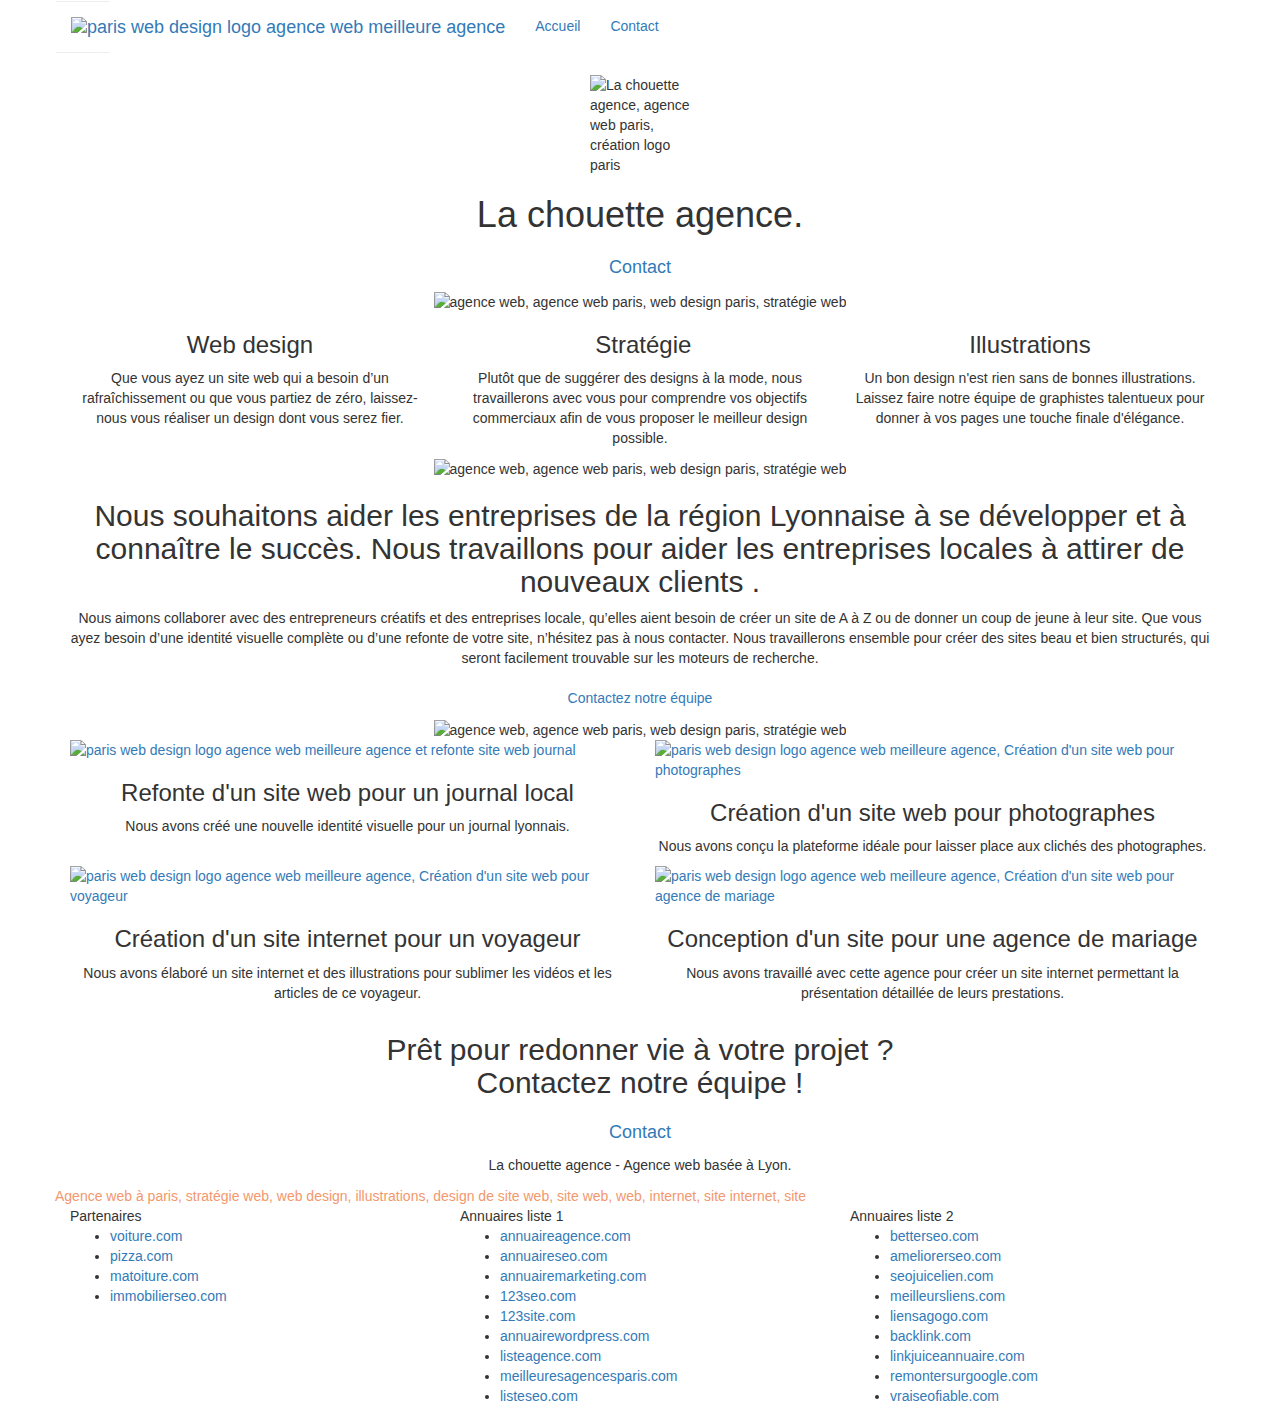
==== index.html @ 3e663c39 "correction de la nomination et de l'arborescence sitemap du site" ====
<!doctype html>
<html lang="Default">
<head>
    <meta charset="utf-8">
    <meta name="keywords" content="seo, google, site web, site internet, agence design paris, agence design, agence design,agence design,agence design,agence design,agence design,agence design,agence design,agence design">
    <meta name="description" content="">
    <meta name="viewport" content="width=device-width, initial-scale=1.0, viewport-fit=cover">
    <link rel="shortcut icon" type="image/png" href="favicon.jpg">
    
	<link rel="stylesheet" type="text/css" href="./css/bootstrap.css">
	<link rel="stylesheet" type="text/css" href="style.css">
	<link rel="stylesheet" type="text/css" href="./css/font-awesome.css">
	<link rel="stylesheet" type="text/css" href="./css/et-line.css">
	
    
	<script src="./js/jquery-2.1.0.js"></script>
	<script src="./js/bootstrap.js"></script>
	<script src="./js/blocs.js"></script>
	<script src="./js/jquery.touchSwipe.js" defer></script>
	<script src="./js/gmaps.js"></script>

    <title>.</title>

    
<!-- Analytics -->
 
<!-- Analytics END -->
    
</head>
<body>
<!-- Principal conteneur -->
<div class="page-container">
    
<!-- bloc-0 -->
<div class="bloc bgc-white l-bloc " id="bloc-0">
	<div class="container bloc-sm">

		<nav class="navbar row">
			<div class="navbar-header">
				<div class="keywords" style="color:#cccccc;font-size:1px;">Agence web à paris, stratégie web, web design, illustrations, design de site web, site web, web, internet, site internet, site</div>
				<a class="navbar-brand" href="index.html"><img src="img/la-chouette-agence.png" alt="paris web design logo agence web meilleure agence" height="40" /></a>
				<div class="keywords" style="color:#cccccc;font-size:1px;">Agence web à paris, stratégie web, web design, illustrations, design de site web, site web, web, internet, site internet, site</div>
				<button id="nav-toggle" type="button" class="ui-navbar-toggle navbar-toggle" data-toggle="collapse" data-target=".navbar-1">
					<span class="sr-only">Toggle navigation</span><span class="icon-bar"></span><span class="icon-bar"></span><span class="icon-bar"></span>
				</button>
			</div>
			<div class="collapse navbar-collapse navbar-1 special-dropdown-nav">
				<ul class="site-navigation nav navbar-nav">
					<li>
						<a href="index.html">Accueil</a>
					</li>
					<li>
					</li>
					<li>
						<a href="Contact.html">Contact</a>
					</li>
				</ul>
			</div>
		</nav>
	</div>
</div>
<!-- bloc-0 END -->

<!-- bloc-1-presentation -->
<div class="bloc bgc-dark-slate-blue bg-banniere d-bloc bg-t-edge bloc-bg-texture texture-paper b-parallax" id="bloc-1-hero">
	<div class="container bloc-lg">
		<div class="row tight-width-whitespace">
			<div class="col-sm-12">
				<img src="img/logo.png" class="center-block image-resize-mode" width="100" alt="La chouette agence, agence web paris, création logo paris" />
				<h1 class="text-center hero-bloc-text tc-white ">
					La chouette agence.
				</h1>
				<div class="text-center">
					<a href="Contact.html" class="btn btn-lg btn-clean btn-rd cta-hero btn-atomic-tangerine" id="cta-hero">Contact</a>
				</div>
			</div>
		</div>
	</div>
</div>
<!-- bloc-1-presentation END -->

<!-- bloc-2-services -->
<div class="bloc bgc-white l-bloc" id="bloc-2-services">
	<div class="container bloc-md">
		<div class="row">
			<div class="col-sm-12 text-center">
				<img alt="agence web, agence web paris, web design paris, stratégie web" src="img/title.png" />
			</div>
		</div>
		<div class="row voffset-lg med-width-whitespace">
			<div class="col-sm-4">
				<div class="text-center">
					<span class="et-icon-browser sm-shadow icon-dark-slate-blue icons icon-lg"></span>
				</div>
				<h3 class="mg-md text-center">
					Web design
				</h3>
				<p class="text-center ">
					Que vous ayez un site web qui a besoin d&rsquo;un rafraîchissement ou que vous partiez de zéro, laissez-nous vous réaliser un design dont vous serez fier.
				</p>
			</div>
			<div class="col-sm-4">
				<div class="text-center">
					<span class="et-icon-presentation sm-shadow icon-dark-slate-blue icons icon-lg"></span>
				</div>
				<h3 class="mg-md text-center">
					&nbsp;Stratégie
				</h3>
				<p class="text-center ">
					Plutôt que de suggérer des designs à la mode, nous travaillerons avec vous pour comprendre vos objectifs commerciaux afin de vous proposer le meilleur design possible.<br>
				</p>
			</div>
			<div class="col-sm-4">
				<div class="text-center">
					<span class="et-icon-edit sm-shadow icon-dark-slate-blue icons icon-lg"></span>
				</div>
				<h3 class="mg-md text-center">
					Illustrations
				</h3>
				<p class="text-center ">
					Un bon design n'est rien sans de bonnes illustrations. Laissez faire notre équipe de graphistes talentueux pour donner à vos pages une touche finale d'élégance.
				</p>
			</div>
		</div>
		<div class="row voffset-lg voffset">
			<div class="col-xs-12 col-md-8 col-md-offset-2 text-center">
				<img alt="agence web, agence web paris, web design paris, stratégie web" src="img/citation.png" />

			</div>
		</div>
	</div>
</div>
<!-- bloc-2-services END -->

<!-- bloc-3-what-i-do -->
<div class="bloc tc-white bgc-atomic-tangerine bg-presentation d-bloc bloc-bg-texture texture-paper b-parallax" id="bloc-3-what-i-do">
	<div class="container bloc-lg">
		<div class="row tight-width-whitespace black-background">
			<div class="col-sm-12">
				<h2 class="mg-md text-center tc-white">
					Nous souhaitons aider les entreprises de la région Lyonnaise à se développer et à connaître le succès. Nous travaillons pour aider les entreprises locales à attirer de nouveaux clients .<br>
				</h2>
				<p class="text-center white">
					Nous aimons collaborer avec des entrepreneurs créatifs et des entreprises locale, qu’elles aient besoin de créer un site de A à Z ou de donner un coup de jeune à leur site. Que vous ayez besoin d’une identité visuelle complète ou d’une refonte de votre site, n’hésitez pas à nous contacter. Nous travaillerons ensemble pour créer des sites beau et bien structurés, qui seront facilement trouvable sur les moteurs de recherche. <br><br><a class="ltc-white bold-link" href="Contact.html">Contactez notre équipe</a><br>
				</p>
			</div>
		</div>
	</div>
</div>
<!-- bloc-3-what-i-do END -->

<!-- bloc-4-portfolio -->
<div class="bloc bgc-white bg-lines-h2-bg bg-repeat l-bloc" id="bloc-4-portfolio">
	<div class="container bloc-lg">
		<div class="row">
			<div class="col-sm-12 text-center">
				<img alt="agence web, agence web paris, web design paris, stratégie web" src="img/title2.png" />
			</div>
		</div>
		<div class="row tight-width-whitespace portfolio-row">
			<div class="col-sm-6">
				<a href="#" data-lightbox="img/1.jpg" data-gallery-id="gallery-1" data-caption="Refonte d'un site web pour un journal local" data-frame="snapshot-lb"><img src="img/1.jpg" alt="paris web design logo agence web meilleure agence et refonte site web journal" class="img-responsive portfolio-thumb" /></a>
				<h3 class="mg-md text-center">
					Refonte d'un site web pour un journal local
				</h3>
				<p class="text-center">
					Nous avons créé une nouvelle identité visuelle pour un journal lyonnais.
				</p>
			</div>
			<div class="col-sm-6">
				<a href="#" data-lightbox="img/2.jpg" data-gallery-id="gallery-1" data-caption="Création d'un site web pour photographes" data-frame="snapshot-lb"><img src="img/2.jpg" class="img-responsive portfolio-thumb" alt="paris web design logo agence web meilleure agence, Création d'un site web pour photographes" /></a>
				<h3 class="mg-md text-center">
					Création d'un site web pour photographes
				</h3>
				<p class="text-center">
					Nous avons conçu la plateforme idéale pour laisser place aux clichés des photographes.
				</p>
			</div>
		</div>
		<div class="row tight-width-whitespace portfolio-row">
			<div class="col-sm-6">
				<a href="#" data-lightbox="img/3.bmp" data-gallery-id="gallery-1" data-caption="Création d'un site internet pour un voyageur" data-frame="snapshot-lb"><img src="img/3.bmp" class="img-responsive portfolio-thumb" alt="paris web design logo agence web meilleure agence, Création d'un site web pour voyageur"/></a>
				<h3 class="mg-md text-center">
					Création d'un site internet pour un voyageur
				</h3>
				<p class="text-center">
					Nous avons élaboré un site internet et des illustrations pour sublimer les vidéos et les articles de ce voyageur.
				</p>
			</div>
			<div class="col-sm-6">
				<a href="#" data-lightbox="img/4.bmp" data-gallery-id="gallery-1" data-caption="Conception d'un site pour une agence de mariage" data-frame="snapshot-lb"><img src="img/4.bmp" class="img-responsive portfolio-thumb" alt="paris web design logo agence web meilleure agence, Création d'un site web pour agence de mariage" /></a>
				<h3 class="mg-md text-center">
					Conception d'un site pour une agence de mariage
				</h3>
				<p class="text-center">
					Nous avons travaillé avec cette agence pour créer un site internet permettant la présentation détaillée de leurs prestations.
				</p>
			</div>
		</div>
	</div>
</div>
<!-- bloc-4-portfolio END -->

<!-- bloc-5-cta -->
<div class="bloc bgc-dark-slate-blue bg-banniere d-bloc bloc-bg-texture texture-paper" id="bloc-5-cta">
	<div class="container bloc-lg">
		<div class="row">
			<h2 class="mg-md text-center tc-white">
				Prêt pour redonner vie à votre projet ?<br>Contactez notre équipe !
			</h2>
			<div class="col-sm-12 text-center">
				<a href="Contact.html" class="btn btn-atomic-tangerine btn-clean btn-rd btn-lg cta-hero">Contact</a>
			</div>
		</div>
	</div>
</div>
<!-- bloc-5-cta END -->

<!-- Footer - bloc-8 -->
<div class="bloc bgc-atomic-tangerine d-bloc" id="bloc-8">
	<div class="container bloc-sm">
		<div class="row">
			<div class="col-sm-12">
				<p class="text-center white">
					La chouette agence - Agence web basée à Lyon.<br>
				</p>
				<div class="row row-no-gutters social">
					<div class="col-sm-3">
						<div class="text-center">
							<a class="social" href="index.html"><span class="fa fa-twitter icon-md"></span></a>
						</div>
					</div>
					<div class="col-sm-3">
						<div class="text-center">
							<a class="social" href="index.html"><span class="fa fa-facebook icon-md"></span></a>
						</div>
					</div>
					<div class="col-sm-3">
						<div class="text-center">
							<a class="social" href="index.html"><span class="fa fa-dribbble icon-md"></span></a>
						</div>
					</div>
					<div class="col-sm-3">
						<div class="text-center">
							<a class="social" href="index.html"><span class="fa fa-instagram icon-md"></span></a>
						</div>
					</div>
					<div class="keywords" style="color:#F3976C;">Agence web à paris, stratégie web, web design, illustrations, design de site web, site web, web, internet, site internet, site</div>
				</div>
				<div class="row">
					<div class="col-sm-4">
						Partenaires
							<ul>
								<li><a href="voiture.com">voiture.com</a></li>
								<li><a href="pizza.com">pizza.com</a></li>
								<li><a href="matoiture.com">matoiture.com</a></li>
								<li><a href="immobilierseo.com">immobilierseo.com</a></li>
							</ul>		
					</div>
					<div class="col-sm-4">
						Annuaires liste 1
						<ul>
							<li><a href="annuaireagence.com">annuaireagence.com</a></li>
							<li><a href="annuaireseo.com">annuaireseo.com</a></li>
							<li><a href="annuairemarketing.com">annuairemarketing.com</a></li>
							<li><a href="123seoture.com">123seo.com</a></li>
							<li><a href="123site.com">123site.com</a></li>
							<li><a href="annuairewordpress.com">annuairewordpress.com</a></li>
							<li><a href="listeagence.com">listeagence.com</a></li>
							<li><a href="meilleuresagencesparis.com">meilleuresagencesparis.com</a></li>
							<li><a href="listeseo.com">listeseo.com</a></li>
						</ul>
					</div>
					<div class="col-sm-4">
						Annuaires liste 2
						<ul>
							<li><a href="betterseo.com">betterseo.com</a></li>
							<li><a href="ameliorerseo.com">ameliorerseo.com</a></li>
							<li><a href="seojuicelien.com">seojuicelien.com</a></li>
							<li><a href="meilleursliens.com">meilleursliens.com</a></li>
							<li><a href="liensagogo.com">liensagogo.com</a></li>
							<li><a href="backlink.com">backlink.com</a></li>
							<li><a href="linkjuiceannuaire.com">linkjuiceannuaire.com</a></li>
							<li><a href="remontersurgoogle.com">remontersurgoogle.com</a></li>
							<li><a href="vraiseofiable.com">vraiseofiable.com</a></li>
						</ul>
					</div>
				</div>
			</div>
		</div>
	</div>
</div>
<!-- Footer - bloc-8 END -->

</div>
<!-- Principal conteneur END -->
    

</body>
</html>
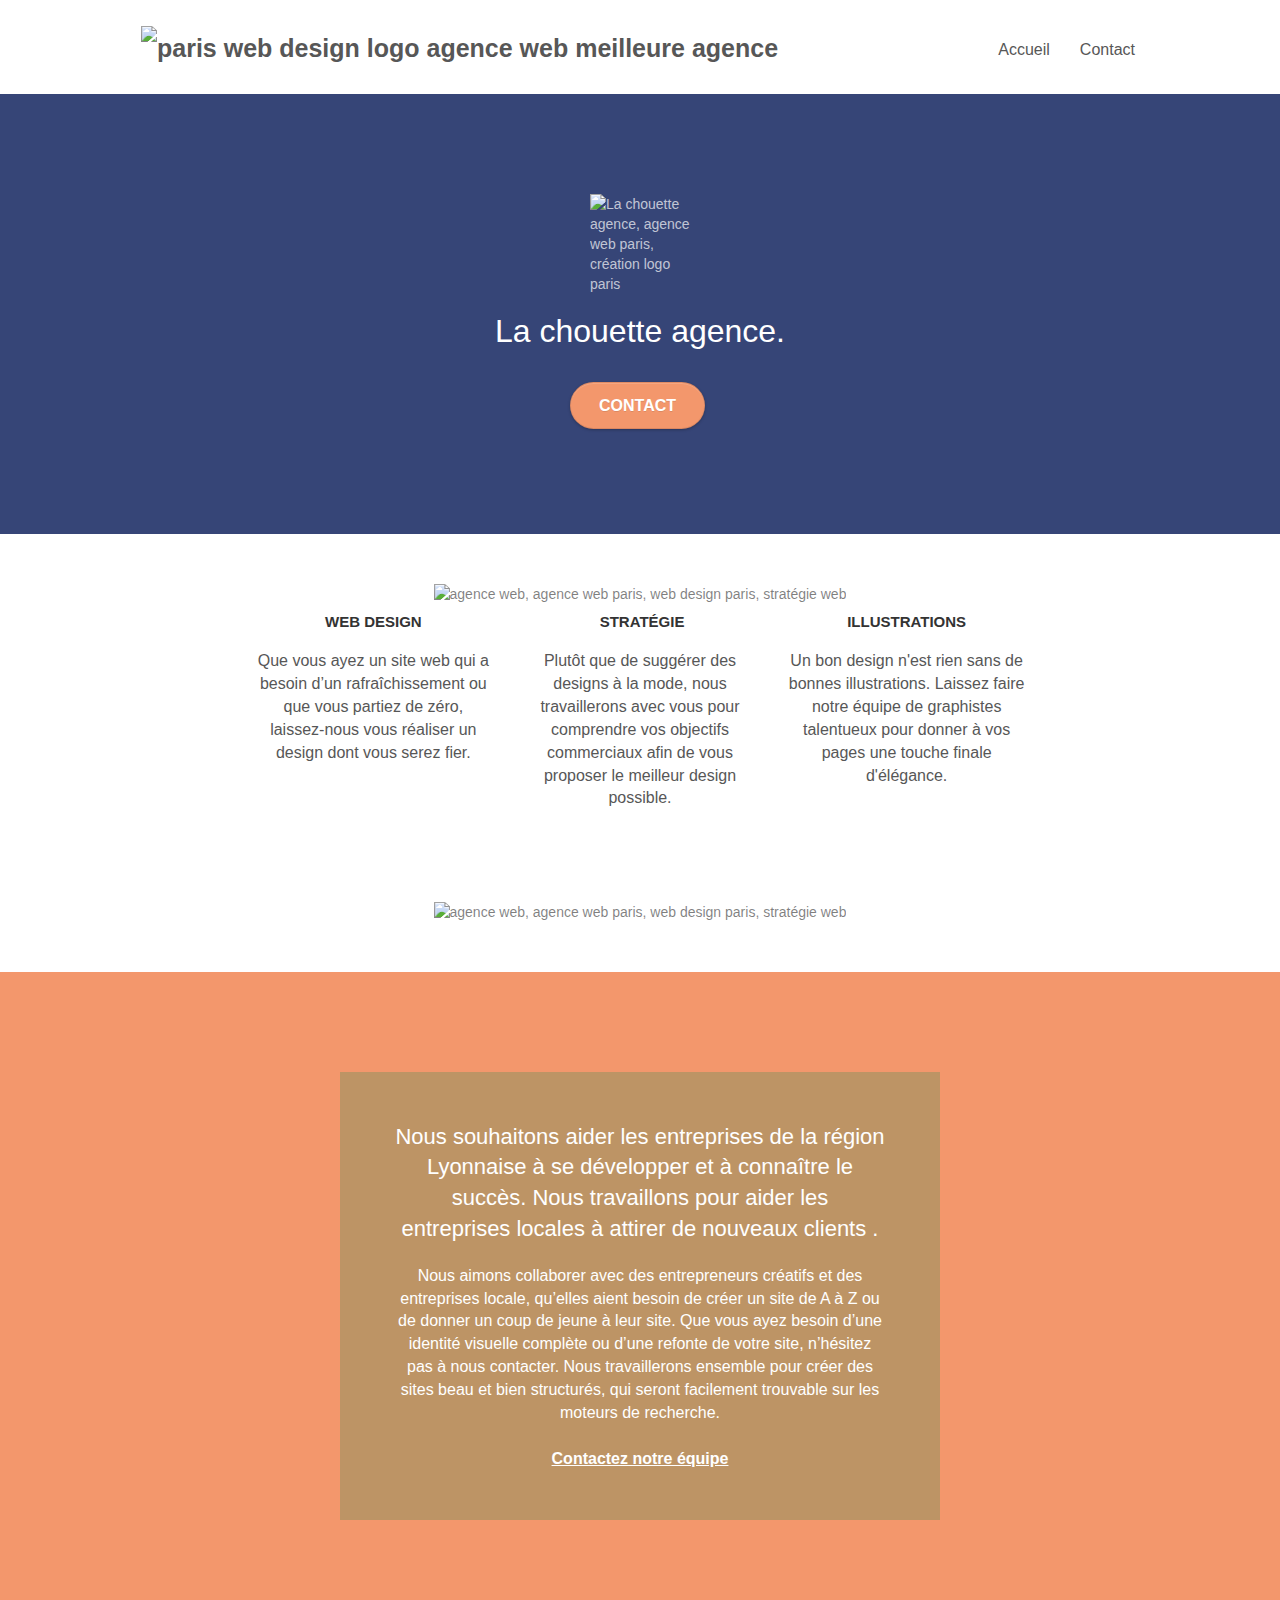
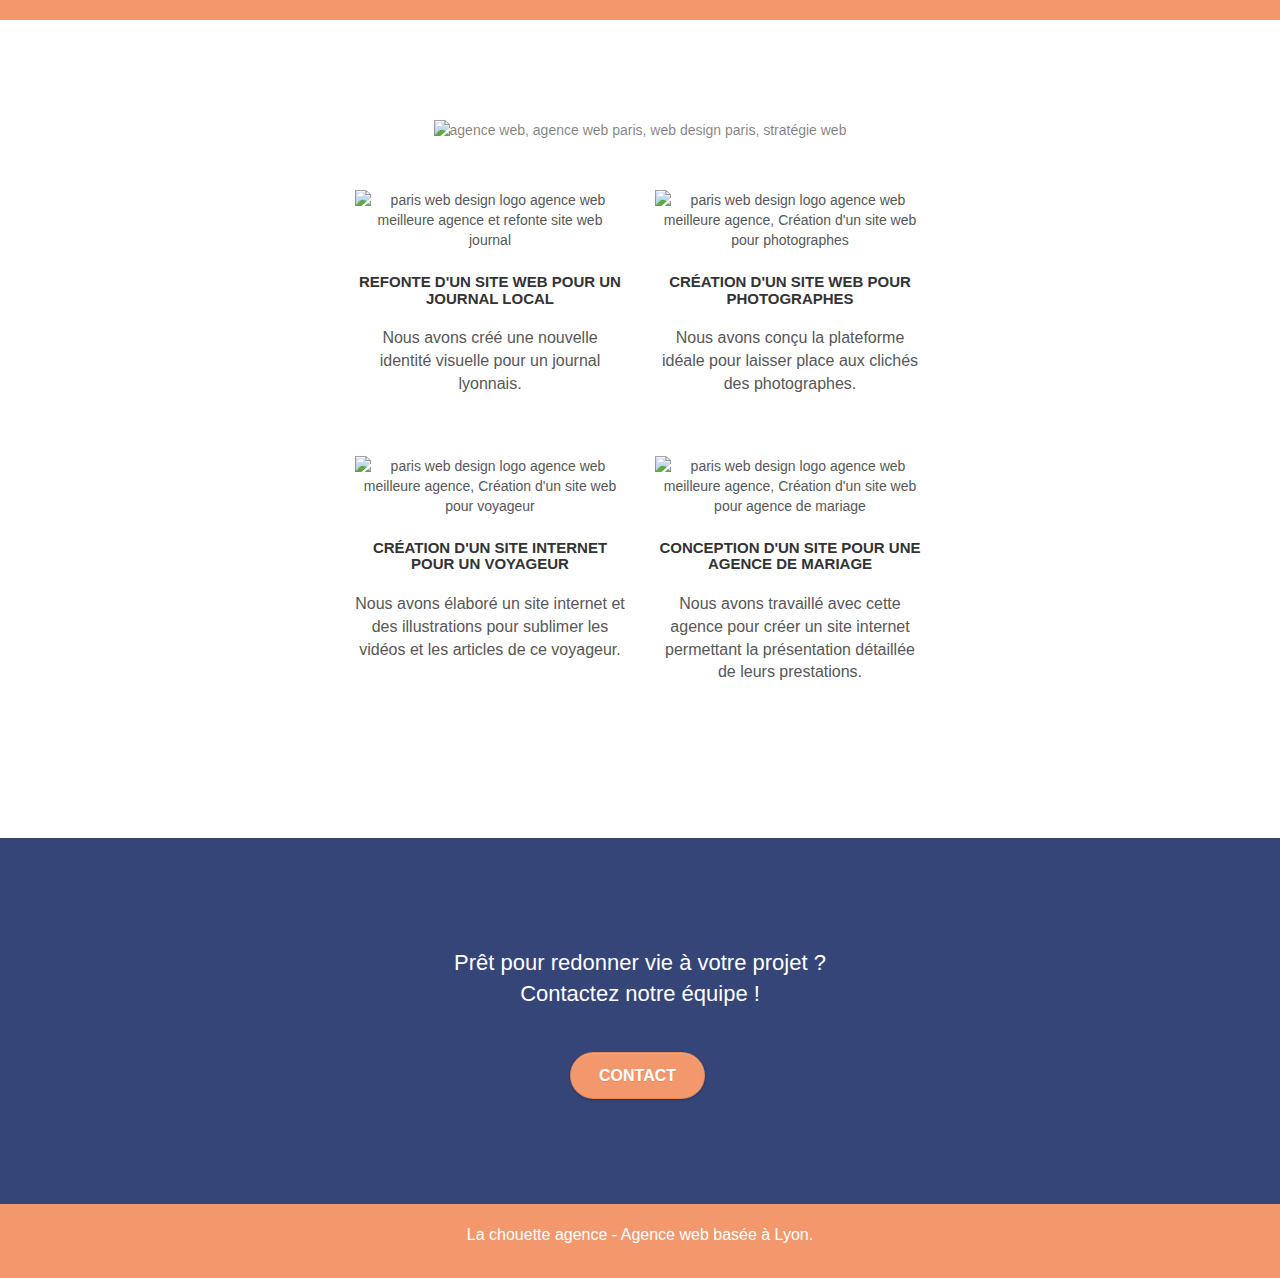
==== commit 56676f65: "Correction des footers et du type mail dans le formulaire" ====
--- a/index.html
+++ b/index.html
@@ -1,300 +1,306 @@
 <!doctype html>
 <html lang="Default">
+
 <head>
-    <meta charset="utf-8">
-    <meta name="keywords" content="seo, google, site web, site internet, agence design paris, agence design, agence design,agence design,agence design,agence design,agence design,agence design,agence design,agence design">
-    <meta name="description" content="">
-    <meta name="viewport" content="width=device-width, initial-scale=1.0, viewport-fit=cover">
-    <link rel="shortcut icon" type="image/png" href="favicon.jpg">
-    
+	<meta charset="utf-8">
+	<meta name="viewport" content="width=device-width, initial-scale=1.0, viewport-fit=cover">
+	<link rel="shortcut icon" type="image/png" href="favicon.jpg">
+
+	<!-- Primary Meta Tags -->
+	<title>La chouette agence</title>
+	<meta name="title" content="La chouette agence">
+	<meta name="description"
+		content="La chouette agence est une entreprise de web design situé sur Lyon, notre objectif et d'aider les entreprises à devenir attractive et visible sur internet">
+
+	<!-- Open Graph / Facebook -->
+	<meta property="og:type" content="website">
+	<meta property="og:url" content="https://sioood.github.io/TheoDupont_4_030222/">
+	<meta property="og:title" content="La chouette agence">
+	<meta property="og:description"
+		content="La chouette agence est une entreprise de web design situé sur Lyon, notre objectif et d'aider les entreprises à devenir attractive et visible sur internet">
+	<meta property="og:image" content="./img/META.png">
+
+	<!-- Twitter -->
+	<meta property="twitter:card" content="summary_large_image">
+	<meta property="twitter:url" content="https://sioood.github.io/TheoDupont_4_030222/">
+	<meta property="twitter:title" content="La chouette agence">
+	<meta property="twitter:description"
+		content="La chouette agence est une entreprise de web design situé sur Lyon, notre objectif et d'aider les entreprises à devenir attractive et visible sur internet">
+	<meta property="twitter:image" content="./img/META.png">
+
 	<link rel="stylesheet" type="text/css" href="./css/bootstrap.css">
 	<link rel="stylesheet" type="text/css" href="style.css">
 	<link rel="stylesheet" type="text/css" href="./css/font-awesome.css">
 	<link rel="stylesheet" type="text/css" href="./css/et-line.css">
-	
-    
+
 	<script src="./js/jquery-2.1.0.js"></script>
 	<script src="./js/bootstrap.js"></script>
 	<script src="./js/blocs.js"></script>
 	<script src="./js/jquery.touchSwipe.js" defer></script>
 	<script src="./js/gmaps.js"></script>
 
-    <title>.</title>
-
-    
-<!-- Analytics -->
- 
-<!-- Analytics END -->
-    
+
+	<!-- Analytics -->
+
+	<!-- Analytics END -->
+
 </head>
+
 <body>
-<!-- Principal conteneur -->
-<div class="page-container">
-    
-<!-- bloc-0 -->
-<div class="bloc bgc-white l-bloc " id="bloc-0">
-	<div class="container bloc-sm">
-
-		<nav class="navbar row">
-			<div class="navbar-header">
-				<div class="keywords" style="color:#cccccc;font-size:1px;">Agence web à paris, stratégie web, web design, illustrations, design de site web, site web, web, internet, site internet, site</div>
-				<a class="navbar-brand" href="index.html"><img src="img/la-chouette-agence.png" alt="paris web design logo agence web meilleure agence" height="40" /></a>
-				<div class="keywords" style="color:#cccccc;font-size:1px;">Agence web à paris, stratégie web, web design, illustrations, design de site web, site web, web, internet, site internet, site</div>
-				<button id="nav-toggle" type="button" class="ui-navbar-toggle navbar-toggle" data-toggle="collapse" data-target=".navbar-1">
-					<span class="sr-only">Toggle navigation</span><span class="icon-bar"></span><span class="icon-bar"></span><span class="icon-bar"></span>
-				</button>
-			</div>
-			<div class="collapse navbar-collapse navbar-1 special-dropdown-nav">
-				<ul class="site-navigation nav navbar-nav">
-					<li>
-						<a href="index.html">Accueil</a>
-					</li>
-					<li>
-					</li>
-					<li>
-						<a href="Contact.html">Contact</a>
-					</li>
-				</ul>
-			</div>
-		</nav>
+	<!-- Principal conteneur -->
+	<div class="page-container">
+
+		<!-- bloc-0 -->
+		<div class="bloc bgc-white l-bloc " id="bloc-0">
+			<div class="container bloc-sm">
+
+				<nav class="navbar row">
+					<div class="navbar-header">
+						<a class="navbar-brand" href="index.html"><img src="img/la-chouette-agence.png"
+								alt="paris web design logo agence web meilleure agence" height="40" /></a>
+						<button id="nav-toggle" type="button" class="ui-navbar-toggle navbar-toggle" data-toggle="collapse"
+							data-target=".navbar-1">
+							<span class="sr-only">Toggle navigation</span><span class="icon-bar"></span><span
+								class="icon-bar"></span><span class="icon-bar"></span>
+						</button>
+					</div>
+					<div class="collapse navbar-collapse navbar-1 special-dropdown-nav">
+						<ul class="site-navigation nav navbar-nav">
+							<li>
+								<a href="index.html">Accueil</a>
+							</li>
+							<li>
+							</li>
+							<li>
+								<a href="Contact.html">Contact</a>
+							</li>
+						</ul>
+					</div>
+				</nav>
+			</div>
+		</div>
+		<!-- bloc-0 END -->
+
+		<!-- bloc-1-presentation -->
+		<div class="bloc bgc-dark-slate-blue bg-banniere d-bloc bg-t-edge bloc-bg-texture texture-paper b-parallax"
+			id="bloc-1-hero">
+			<div class="container bloc-lg">
+				<div class="row tight-width-whitespace">
+					<div class="col-sm-12">
+						<img src="img/logo.png" class="center-block image-resize-mode" width="100"
+							alt="La chouette agence, agence web paris, création logo paris" />
+						<h1 class="text-center hero-bloc-text tc-white ">
+							La chouette agence.
+						</h1>
+						<div class="text-center">
+							<a href="Contact.html" class="btn btn-lg btn-clean btn-rd cta-hero btn-atomic-tangerine"
+								id="cta-hero">Contact</a>
+						</div>
+					</div>
+				</div>
+			</div>
+		</div>
+		<!-- bloc-1-presentation END -->
+
+		<!-- bloc-2-services -->
+		<div class="bloc bgc-white l-bloc" id="bloc-2-services">
+			<div class="container bloc-md">
+				<div class="row">
+					<div class="col-sm-12 text-center">
+						<img alt="agence web, agence web paris, web design paris, stratégie web" src="img/title.png" />
+					</div>
+				</div>
+				<div class="row voffset-lg med-width-whitespace">
+					<div class="col-sm-4">
+						<div class="text-center">
+							<span class="et-icon-browser sm-shadow icon-dark-slate-blue icons icon-lg"></span>
+						</div>
+						<h3 class="mg-md text-center">
+							Web design
+						</h3>
+						<p class="text-center ">
+							Que vous ayez un site web qui a besoin d&rsquo;un rafraîchissement ou que vous partiez de zéro,
+							laissez-nous vous réaliser un design dont vous serez fier.
+						</p>
+					</div>
+					<div class="col-sm-4">
+						<div class="text-center">
+							<span class="et-icon-presentation sm-shadow icon-dark-slate-blue icons icon-lg"></span>
+						</div>
+						<h3 class="mg-md text-center">
+							&nbsp;Stratégie
+						</h3>
+						<p class="text-center ">
+							Plutôt que de suggérer des designs à la mode, nous travaillerons avec vous pour comprendre vos objectifs
+							commerciaux afin de vous proposer le meilleur design possible.<br>
+						</p>
+					</div>
+					<div class="col-sm-4">
+						<div class="text-center">
+							<span class="et-icon-edit sm-shadow icon-dark-slate-blue icons icon-lg"></span>
+						</div>
+						<h3 class="mg-md text-center">
+							Illustrations
+						</h3>
+						<p class="text-center ">
+							Un bon design n'est rien sans de bonnes illustrations. Laissez faire notre équipe de graphistes talentueux
+							pour donner à vos pages une touche finale d'élégance.
+						</p>
+					</div>
+				</div>
+				<div class="row voffset-lg voffset">
+					<div class="col-xs-12 col-md-8 col-md-offset-2 text-center">
+						<img alt="agence web, agence web paris, web design paris, stratégie web" src="img/citation.png" />
+
+					</div>
+				</div>
+			</div>
+		</div>
+		<!-- bloc-2-services END -->
+
+		<!-- bloc-3-what-i-do -->
+		<div class="bloc tc-white bgc-atomic-tangerine bg-presentation d-bloc bloc-bg-texture texture-paper b-parallax"
+			id="bloc-3-what-i-do">
+			<div class="container bloc-lg">
+				<div class="row tight-width-whitespace black-background">
+					<div class="col-sm-12">
+						<h2 class="mg-md text-center tc-white">
+							Nous souhaitons aider les entreprises de la région Lyonnaise à se développer et à connaître le succès.
+							Nous travaillons pour aider les entreprises locales à attirer de nouveaux clients .<br>
+						</h2>
+						<p class="text-center white">
+							Nous aimons collaborer avec des entrepreneurs créatifs et des entreprises locale, qu’elles aient besoin de
+							créer un site de A à Z ou de donner un coup de jeune à leur site. Que vous ayez besoin d’une identité
+							visuelle complète ou d’une refonte de votre site, n’hésitez pas à nous contacter. Nous travaillerons
+							ensemble pour créer des sites beau et bien structurés, qui seront facilement trouvable sur les moteurs de
+							recherche. <br><br><a class="ltc-white bold-link" href="Contact.html">Contactez notre équipe</a><br>
+						</p>
+					</div>
+				</div>
+			</div>
+		</div>
+		<!-- bloc-3-what-i-do END -->
+
+		<!-- bloc-4-portfolio -->
+		<div class="bloc bgc-white bg-lines-h2-bg bg-repeat l-bloc" id="bloc-4-portfolio">
+			<div class="container bloc-lg">
+				<div class="row">
+					<div class="col-sm-12 text-center">
+						<img alt="agence web, agence web paris, web design paris, stratégie web" src="img/title2.png" />
+					</div>
+				</div>
+				<div class="row tight-width-whitespace portfolio-row">
+					<div class="col-sm-6">
+						<a href="#" data-lightbox="img/1.jpg" data-gallery-id="gallery-1"
+							data-caption="Refonte d'un site web pour un journal local" data-frame="snapshot-lb"><img src="img/1.jpg"
+								alt="paris web design logo agence web meilleure agence et refonte site web journal"
+								class="img-responsive portfolio-thumb" /></a>
+						<h3 class="mg-md text-center">
+							Refonte d'un site web pour un journal local
+						</h3>
+						<p class="text-center">
+							Nous avons créé une nouvelle identité visuelle pour un journal lyonnais.
+						</p>
+					</div>
+					<div class="col-sm-6">
+						<a href="#" data-lightbox="img/2.jpg" data-gallery-id="gallery-1"
+							data-caption="Création d'un site web pour photographes" data-frame="snapshot-lb"><img src="img/2.jpg"
+								class="img-responsive portfolio-thumb"
+								alt="paris web design logo agence web meilleure agence, Création d'un site web pour photographes" /></a>
+						<h3 class="mg-md text-center">
+							Création d'un site web pour photographes
+						</h3>
+						<p class="text-center">
+							Nous avons conçu la plateforme idéale pour laisser place aux clichés des photographes.
+						</p>
+					</div>
+				</div>
+				<div class="row tight-width-whitespace portfolio-row">
+					<div class="col-sm-6">
+						<a href="#" data-lightbox="img/3.bmp" data-gallery-id="gallery-1"
+							data-caption="Création d'un site internet pour un voyageur" data-frame="snapshot-lb"><img src="img/3.bmp"
+								class="img-responsive portfolio-thumb"
+								alt="paris web design logo agence web meilleure agence, Création d'un site web pour voyageur" /></a>
+						<h3 class="mg-md text-center">
+							Création d'un site internet pour un voyageur
+						</h3>
+						<p class="text-center">
+							Nous avons élaboré un site internet et des illustrations pour sublimer les vidéos et les articles de ce
+							voyageur.
+						</p>
+					</div>
+					<div class="col-sm-6">
+						<a href="#" data-lightbox="img/4.bmp" data-gallery-id="gallery-1"
+							data-caption="Conception d'un site pour une agence de mariage" data-frame="snapshot-lb"><img
+								src="img/4.bmp" class="img-responsive portfolio-thumb"
+								alt="paris web design logo agence web meilleure agence, Création d'un site web pour agence de mariage" /></a>
+						<h3 class="mg-md text-center">
+							Conception d'un site pour une agence de mariage
+						</h3>
+						<p class="text-center">
+							Nous avons travaillé avec cette agence pour créer un site internet permettant la présentation détaillée de
+							leurs prestations.
+						</p>
+					</div>
+				</div>
+			</div>
+		</div>
+		<!-- bloc-4-portfolio END -->
+
+		<!-- bloc-5-cta -->
+		<div class="bloc bgc-dark-slate-blue bg-banniere d-bloc bloc-bg-texture texture-paper" id="bloc-5-cta">
+			<div class="container bloc-lg">
+				<div class="row">
+					<h2 class="mg-md text-center tc-white">
+						Prêt pour redonner vie à votre projet ?<br>Contactez notre équipe !
+					</h2>
+					<div class="col-sm-12 text-center">
+						<a href="Contact.html" class="btn btn-atomic-tangerine btn-clean btn-rd btn-lg cta-hero">Contact</a>
+					</div>
+				</div>
+			</div>
+		</div>
+		<!-- bloc-5-cta END -->
+
+		<!-- Footer - bloc-8 -->
+		<div class="bloc bgc-atomic-tangerine d-bloc" id="bloc-8">
+			<div class="container bloc-sm">
+				<div class="row">
+					<div class="col-sm-12">
+						<p class="text-center white">
+							La chouette agence - Agence web basée à Lyon.<br>
+						</p>
+						<div class="row row-no-gutters social">
+							<div class="col-sm-3">
+								<div class="text-center">
+									<a class="social" href="index.html"><span class="fa fa-twitter icon-md"></span></a>
+								</div>
+							</div>
+							<div class="col-sm-3">
+								<div class="text-center">
+									<a class="social" href="index.html"><span class="fa fa-facebook icon-md"></span></a>
+								</div>
+							</div>
+							<div class="col-sm-3">
+								<div class="text-center">
+									<a class="social" href="index.html"><span class="fa fa-dribbble icon-md"></span></a>
+								</div>
+							</div>
+							<div class="col-sm-3">
+								<div class="text-center">
+									<a class="social" href="index.html"><span class="fa fa-instagram icon-md"></span></a>
+								</div>
+							</div>
+					</div>
+				</div>
+			</div>
+		</div>
+		<!-- Footer - bloc-8 END -->
+
 	</div>
-</div>
-<!-- bloc-0 END -->
-
-<!-- bloc-1-presentation -->
-<div class="bloc bgc-dark-slate-blue bg-banniere d-bloc bg-t-edge bloc-bg-texture texture-paper b-parallax" id="bloc-1-hero">
-	<div class="container bloc-lg">
-		<div class="row tight-width-whitespace">
-			<div class="col-sm-12">
-				<img src="img/logo.png" class="center-block image-resize-mode" width="100" alt="La chouette agence, agence web paris, création logo paris" />
-				<h1 class="text-center hero-bloc-text tc-white ">
-					La chouette agence.
-				</h1>
-				<div class="text-center">
-					<a href="Contact.html" class="btn btn-lg btn-clean btn-rd cta-hero btn-atomic-tangerine" id="cta-hero">Contact</a>
-				</div>
-			</div>
-		</div>
-	</div>
-</div>
-<!-- bloc-1-presentation END -->
-
-<!-- bloc-2-services -->
-<div class="bloc bgc-white l-bloc" id="bloc-2-services">
-	<div class="container bloc-md">
-		<div class="row">
-			<div class="col-sm-12 text-center">
-				<img alt="agence web, agence web paris, web design paris, stratégie web" src="img/title.png" />
-			</div>
-		</div>
-		<div class="row voffset-lg med-width-whitespace">
-			<div class="col-sm-4">
-				<div class="text-center">
-					<span class="et-icon-browser sm-shadow icon-dark-slate-blue icons icon-lg"></span>
-				</div>
-				<h3 class="mg-md text-center">
-					Web design
-				</h3>
-				<p class="text-center ">
-					Que vous ayez un site web qui a besoin d&rsquo;un rafraîchissement ou que vous partiez de zéro, laissez-nous vous réaliser un design dont vous serez fier.
-				</p>
-			</div>
-			<div class="col-sm-4">
-				<div class="text-center">
-					<span class="et-icon-presentation sm-shadow icon-dark-slate-blue icons icon-lg"></span>
-				</div>
-				<h3 class="mg-md text-center">
-					&nbsp;Stratégie
-				</h3>
-				<p class="text-center ">
-					Plutôt que de suggérer des designs à la mode, nous travaillerons avec vous pour comprendre vos objectifs commerciaux afin de vous proposer le meilleur design possible.<br>
-				</p>
-			</div>
-			<div class="col-sm-4">
-				<div class="text-center">
-					<span class="et-icon-edit sm-shadow icon-dark-slate-blue icons icon-lg"></span>
-				</div>
-				<h3 class="mg-md text-center">
-					Illustrations
-				</h3>
-				<p class="text-center ">
-					Un bon design n'est rien sans de bonnes illustrations. Laissez faire notre équipe de graphistes talentueux pour donner à vos pages une touche finale d'élégance.
-				</p>
-			</div>
-		</div>
-		<div class="row voffset-lg voffset">
-			<div class="col-xs-12 col-md-8 col-md-offset-2 text-center">
-				<img alt="agence web, agence web paris, web design paris, stratégie web" src="img/citation.png" />
-
-			</div>
-		</div>
-	</div>
-</div>
-<!-- bloc-2-services END -->
-
-<!-- bloc-3-what-i-do -->
-<div class="bloc tc-white bgc-atomic-tangerine bg-presentation d-bloc bloc-bg-texture texture-paper b-parallax" id="bloc-3-what-i-do">
-	<div class="container bloc-lg">
-		<div class="row tight-width-whitespace black-background">
-			<div class="col-sm-12">
-				<h2 class="mg-md text-center tc-white">
-					Nous souhaitons aider les entreprises de la région Lyonnaise à se développer et à connaître le succès. Nous travaillons pour aider les entreprises locales à attirer de nouveaux clients .<br>
-				</h2>
-				<p class="text-center white">
-					Nous aimons collaborer avec des entrepreneurs créatifs et des entreprises locale, qu’elles aient besoin de créer un site de A à Z ou de donner un coup de jeune à leur site. Que vous ayez besoin d’une identité visuelle complète ou d’une refonte de votre site, n’hésitez pas à nous contacter. Nous travaillerons ensemble pour créer des sites beau et bien structurés, qui seront facilement trouvable sur les moteurs de recherche. <br><br><a class="ltc-white bold-link" href="Contact.html">Contactez notre équipe</a><br>
-				</p>
-			</div>
-		</div>
-	</div>
-</div>
-<!-- bloc-3-what-i-do END -->
-
-<!-- bloc-4-portfolio -->
-<div class="bloc bgc-white bg-lines-h2-bg bg-repeat l-bloc" id="bloc-4-portfolio">
-	<div class="container bloc-lg">
-		<div class="row">
-			<div class="col-sm-12 text-center">
-				<img alt="agence web, agence web paris, web design paris, stratégie web" src="img/title2.png" />
-			</div>
-		</div>
-		<div class="row tight-width-whitespace portfolio-row">
-			<div class="col-sm-6">
-				<a href="#" data-lightbox="img/1.jpg" data-gallery-id="gallery-1" data-caption="Refonte d'un site web pour un journal local" data-frame="snapshot-lb"><img src="img/1.jpg" alt="paris web design logo agence web meilleure agence et refonte site web journal" class="img-responsive portfolio-thumb" /></a>
-				<h3 class="mg-md text-center">
-					Refonte d'un site web pour un journal local
-				</h3>
-				<p class="text-center">
-					Nous avons créé une nouvelle identité visuelle pour un journal lyonnais.
-				</p>
-			</div>
-			<div class="col-sm-6">
-				<a href="#" data-lightbox="img/2.jpg" data-gallery-id="gallery-1" data-caption="Création d'un site web pour photographes" data-frame="snapshot-lb"><img src="img/2.jpg" class="img-responsive portfolio-thumb" alt="paris web design logo agence web meilleure agence, Création d'un site web pour photographes" /></a>
-				<h3 class="mg-md text-center">
-					Création d'un site web pour photographes
-				</h3>
-				<p class="text-center">
-					Nous avons conçu la plateforme idéale pour laisser place aux clichés des photographes.
-				</p>
-			</div>
-		</div>
-		<div class="row tight-width-whitespace portfolio-row">
-			<div class="col-sm-6">
-				<a href="#" data-lightbox="img/3.bmp" data-gallery-id="gallery-1" data-caption="Création d'un site internet pour un voyageur" data-frame="snapshot-lb"><img src="img/3.bmp" class="img-responsive portfolio-thumb" alt="paris web design logo agence web meilleure agence, Création d'un site web pour voyageur"/></a>
-				<h3 class="mg-md text-center">
-					Création d'un site internet pour un voyageur
-				</h3>
-				<p class="text-center">
-					Nous avons élaboré un site internet et des illustrations pour sublimer les vidéos et les articles de ce voyageur.
-				</p>
-			</div>
-			<div class="col-sm-6">
-				<a href="#" data-lightbox="img/4.bmp" data-gallery-id="gallery-1" data-caption="Conception d'un site pour une agence de mariage" data-frame="snapshot-lb"><img src="img/4.bmp" class="img-responsive portfolio-thumb" alt="paris web design logo agence web meilleure agence, Création d'un site web pour agence de mariage" /></a>
-				<h3 class="mg-md text-center">
-					Conception d'un site pour une agence de mariage
-				</h3>
-				<p class="text-center">
-					Nous avons travaillé avec cette agence pour créer un site internet permettant la présentation détaillée de leurs prestations.
-				</p>
-			</div>
-		</div>
-	</div>
-</div>
-<!-- bloc-4-portfolio END -->
-
-<!-- bloc-5-cta -->
-<div class="bloc bgc-dark-slate-blue bg-banniere d-bloc bloc-bg-texture texture-paper" id="bloc-5-cta">
-	<div class="container bloc-lg">
-		<div class="row">
-			<h2 class="mg-md text-center tc-white">
-				Prêt pour redonner vie à votre projet ?<br>Contactez notre équipe !
-			</h2>
-			<div class="col-sm-12 text-center">
-				<a href="Contact.html" class="btn btn-atomic-tangerine btn-clean btn-rd btn-lg cta-hero">Contact</a>
-			</div>
-		</div>
-	</div>
-</div>
-<!-- bloc-5-cta END -->
-
-<!-- Footer - bloc-8 -->
-<div class="bloc bgc-atomic-tangerine d-bloc" id="bloc-8">
-	<div class="container bloc-sm">
-		<div class="row">
-			<div class="col-sm-12">
-				<p class="text-center white">
-					La chouette agence - Agence web basée à Lyon.<br>
-				</p>
-				<div class="row row-no-gutters social">
-					<div class="col-sm-3">
-						<div class="text-center">
-							<a class="social" href="index.html"><span class="fa fa-twitter icon-md"></span></a>
-						</div>
-					</div>
-					<div class="col-sm-3">
-						<div class="text-center">
-							<a class="social" href="index.html"><span class="fa fa-facebook icon-md"></span></a>
-						</div>
-					</div>
-					<div class="col-sm-3">
-						<div class="text-center">
-							<a class="social" href="index.html"><span class="fa fa-dribbble icon-md"></span></a>
-						</div>
-					</div>
-					<div class="col-sm-3">
-						<div class="text-center">
-							<a class="social" href="index.html"><span class="fa fa-instagram icon-md"></span></a>
-						</div>
-					</div>
-					<div class="keywords" style="color:#F3976C;">Agence web à paris, stratégie web, web design, illustrations, design de site web, site web, web, internet, site internet, site</div>
-				</div>
-				<div class="row">
-					<div class="col-sm-4">
-						Partenaires
-							<ul>
-								<li><a href="voiture.com">voiture.com</a></li>
-								<li><a href="pizza.com">pizza.com</a></li>
-								<li><a href="matoiture.com">matoiture.com</a></li>
-								<li><a href="immobilierseo.com">immobilierseo.com</a></li>
-							</ul>		
-					</div>
-					<div class="col-sm-4">
-						Annuaires liste 1
-						<ul>
-							<li><a href="annuaireagence.com">annuaireagence.com</a></li>
-							<li><a href="annuaireseo.com">annuaireseo.com</a></li>
-							<li><a href="annuairemarketing.com">annuairemarketing.com</a></li>
-							<li><a href="123seoture.com">123seo.com</a></li>
-							<li><a href="123site.com">123site.com</a></li>
-							<li><a href="annuairewordpress.com">annuairewordpress.com</a></li>
-							<li><a href="listeagence.com">listeagence.com</a></li>
-							<li><a href="meilleuresagencesparis.com">meilleuresagencesparis.com</a></li>
-							<li><a href="listeseo.com">listeseo.com</a></li>
-						</ul>
-					</div>
-					<div class="col-sm-4">
-						Annuaires liste 2
-						<ul>
-							<li><a href="betterseo.com">betterseo.com</a></li>
-							<li><a href="ameliorerseo.com">ameliorerseo.com</a></li>
-							<li><a href="seojuicelien.com">seojuicelien.com</a></li>
-							<li><a href="meilleursliens.com">meilleursliens.com</a></li>
-							<li><a href="liensagogo.com">liensagogo.com</a></li>
-							<li><a href="backlink.com">backlink.com</a></li>
-							<li><a href="linkjuiceannuaire.com">linkjuiceannuaire.com</a></li>
-							<li><a href="remontersurgoogle.com">remontersurgoogle.com</a></li>
-							<li><a href="vraiseofiable.com">vraiseofiable.com</a></li>
-						</ul>
-					</div>
-				</div>
-			</div>
-		</div>
-	</div>
-</div>
-<!-- Footer - bloc-8 END -->
-
-</div>
-<!-- Principal conteneur END -->
-    
+	<!-- Principal conteneur END -->
+
 
 </body>
-</html>
+
+</html>--- a/style.css
+++ b/style.css
@@ -0,0 +1,1042 @@
+body {
+    margin: 0;
+    padding: 0;
+    background: #FFF;
+    overflow-x: hidden;
+    -webkit-font-smoothing: antialiased;
+    -moz-osx-font-smoothing: grayscale;
+}
+
+a,
+button {
+    transition: all .3s ease-in-out;
+    outline: none!important;
+}
+
+a:hover {
+    text-decoration: none;
+    cursor: pointer;
+}
+
+#page-loading-blocs-notifaction {
+    position: fixed;
+    top: 0;
+    bottom: 0;
+    width: 100%;
+    z-index: 100000;
+    background: #FFFFFF url("img/pageload-spinner.gif") no-repeat center center;
+}
+
+.bloc {
+    width: 100%;
+    clear: both;
+    background: 50% 50% no-repeat;
+    padding: 0 50px;
+    -webkit-background-size: cover;
+    -moz-background-size: cover;
+    -o-background-size: cover;
+    background-size: cover;
+    position: relative;
+}
+
+.bloc .container {
+    padding-left: 0;
+    padding-right: 0;
+}
+
+.bloc-lg {
+    padding: 100px 50px;
+}
+
+.bloc-md {
+    padding: 50px;
+}
+
+.bloc-sm {
+    padding: 20px 50px;
+}
+
+.bg-center,
+.bg-l-edge,
+.bg-r-edge,
+.bg-t-edge,
+.bg-b-edge,
+.bg-tl-edge,
+.bg-bl-edge,
+.bg-tr-edge,
+.bg-br-edge,
+.bg-repeat {
+    -webkit-background-size: auto!important;
+    -moz-background-size: auto!important;
+    -o-background-size: auto!important;
+    background-size: auto!important;
+}
+
+.bg-repeat {
+    background: repeat;
+}
+
+.bg-t-edge {
+    background: top no-repeat;
+}
+
+.bloc-bg-texture::before {
+    content: "";
+    background-size: 2px 2px;
+    position: absolute;
+    top: 0;
+    bottom: 0;
+    left: 0;
+    right: 0;
+}
+
+.texture-paper::before {
+    background: url("img/texture-paper.png");
+    background-size: 280px 280px;
+}
+
+.b-parallax {
+    background-attachment: fixed;
+}
+
+.d-bloc {
+    color: rgba(255, 255, 255, .7);
+}
+
+.d-bloc button:hover {
+    color: rgba(255, 255, 255, .9);
+}
+
+.d-bloc .icon-round,
+.d-bloc .icon-square,
+.d-bloc .icon-rounded,
+.d-bloc .icon-semi-rounded-a,
+.d-bloc .icon-semi-rounded-b {
+    border-color: rgba(255, 255, 255, .9);
+}
+
+.d-bloc .divider-h span {
+    border-color: rgba(255, 255, 255, .2);
+}
+
+.d-bloc .a-btn,
+.d-bloc .navbar a,
+.d-bloc .navbar-brand,
+.d-bloc a .icon-sm,
+.d-bloc a .icon-md,
+.d-bloc a .icon-lg,
+.d-bloc a .icon-xl,
+.d-bloc h1 a,
+.d-bloc h2 a,
+.d-bloc h3 a,
+.d-bloc h4 a,
+.d-bloc h5 a,
+.d-bloc h6 a,
+.d-bloc p a {
+    color: rgba(255, 255, 255, .6);
+}
+
+.d-bloc .a-btn:hover,
+.d-bloc .navbar a:hover,
+.d-bloc .navbar-brand:hover,
+.d-bloc a:hover .icon-sm,
+.d-bloc a:hover .icon-md,
+.d-bloc a:hover .icon-lg,
+.d-bloc a:hover .icon-xl,
+.d-bloc h1 a:hover,
+.d-bloc h2 a:hover,
+.d-bloc h3 a:hover,
+.d-bloc h4 a:hover,
+.d-bloc h5 a:hover,
+.d-bloc h6 a:hover,
+.d-bloc p a:hover {
+    color: rgba(255, 255, 255, 1);
+}
+
+.d-bloc .navbar-toggle .icon-bar {
+    background: rgba(255, 255, 255, 1);
+}
+
+.d-bloc .btn-wire,
+.d-bloc .btn-wire:hover {
+    color: rgba(255, 255, 255, 1);
+    border-color: rgba(255, 255, 255, 1);
+}
+
+.d-bloc .panel {
+    color: rgba(0, 0, 0, .5);
+}
+
+.d-bloc .panel button:hover {
+    color: rgba(0, 0, 0, .7);
+}
+
+.d-bloc .panel icon {
+    border-color: rgba(0, 0, 0, .7);
+}
+
+.d-bloc .panel .divider-h span {
+    border-color: rgba(0, 0, 0, .1);
+}
+
+.d-bloc .panel .a-btn {
+    color: rgba(0, 0, 0, .6);
+}
+
+.d-bloc .panel .a-btn:hover {
+    color: rgba(0, 0, 0, 1);
+}
+
+.d-bloc .panel .btn-wire,
+.d-bloc .panel .btn-wire:hover {
+    color: rgba(0, 0, 0, .7);
+    border-color: rgba(0, 0, 0, .3);
+}
+
+.d-bloc .panel,
+.l-bloc {
+    color: rgba(0, 0, 0, .5);
+}
+
+.d-bloc .panel button:hover,
+.l-bloc button:hover {
+    color: rgba(0, 0, 0, .7);
+}
+
+.l-bloc .icon-round,
+.l-bloc .icon-square,
+.l-bloc .icon-rounded,
+.l-bloc .icon-semi-rounded-a,
+.l-bloc .icon-semi-rounded-b {
+    border-color: rgba(0, 0, 0, .7);
+}
+
+.d-bloc .panel .divider-h span,
+.l-bloc .divider-h span {
+    border-color: rgba(0, 0, 0, .1);
+}
+
+.d-bloc .panel .a-btn,
+.l-bloc .a-btn,
+.l-bloc .navbar a,
+.l-bloc .navbar-brand,
+.l-bloc a .icon-sm,
+.l-bloc a .icon-md,
+.l-bloc a .icon-lg,
+.l-bloc a .icon-xl,
+.l-bloc h1 a,
+.l-bloc h2 a,
+.l-bloc h3 a,
+.l-bloc h4 a,
+.l-bloc h5 a,
+.l-bloc h6 a,
+.l-bloc p a {
+    color: rgba(0, 0, 0, .6);
+}
+
+.d-bloc .panel .a-btn:hover,
+.l-bloc .a-btn:hover,
+.l-bloc .navbar a:hover,
+.l-bloc .navbar-brand:hover,
+.l-bloc a:hover .icon-sm,
+.l-bloc a:hover .icon-md,
+.l-bloc a:hover .icon-lg,
+.l-bloc a:hover .icon-xl,
+.l-bloc h1 a:hover,
+.l-bloc h2 a:hover,
+.l-bloc h3 a:hover,
+.l-bloc h4 a:hover,
+.l-bloc h5 a:hover,
+.l-bloc h6 a:hover,
+.l-bloc p a:hover {
+    color: rgba(0, 0, 0, 1);
+}
+
+.l-bloc .navbar-toggle .icon-bar {
+    color: rgba(0, 0, 0, .6);
+}
+
+.d-bloc .panel .btn-wire,
+.d-bloc .panel .btn-wire:hover,
+.l-bloc .btn-wire,
+.l-bloc .btn-wire:hover {
+    color: rgba(0, 0, 0, .7);
+    border-color: rgba(0, 0, 0, .3);
+}
+
+.voffset {
+    margin-top: 30px;
+}
+
+.voffset-lg {
+    margin-top: 80px;
+}
+
+.row-no-gutters {
+    margin-right: 0;
+    margin-left: 0;
+}
+
+.row.row-no-gutters > [class^="col-"],
+.row.row-no-gutters > [class*=" col-"] {
+    padding-right: 0;
+    padding-left: 0;
+}
+
+#bloc-1-hero h1 {
+    font-size: 32px;
+}
+
+.navbar {
+    margin-bottom: 0;
+    z-index: 1;
+}
+
+.navbar-brand {
+    height: auto;
+    padding: 3px 15px;
+    font-size: 25px;
+    font-weight: normal;
+    font-weight: 600;
+    line-height: 44px;
+}
+
+.navbar-brand img {
+    max-height: 200px;
+    margin: 0 5px 0 0;
+    display: inline;
+}
+
+.navbar-brand img[src$=svg] {
+    min-width: 100px;
+}
+
+.nav-center .navbar-brand img {
+    margin: 0;
+}
+
+.navbar .nav {
+    padding-top: 2px;
+    margin-right: -16px;
+    float: right;
+    z-index: 1;
+}
+
+.nav > li {
+    float: left;
+    margin-top: 4px;
+    font-size: 16px;
+}
+
+.navbar-nav .open .dropdown-menu > li > a {
+    text-align: inherit;
+}
+
+.nav > li a:hover,
+.nav > li a:focus {
+    background: transparent;
+}
+
+.navbar-toggle {
+    margin: 10px 10px 0 0;
+    border: 0px;
+}
+
+.navbar-toggle:hover {
+    background: transparent!important;
+}
+
+.navbar-toggle .icon-bar {
+    background-color: rgba(0, 0, 0, .5);
+    width: 26px;
+}
+
+.nav-invert .navbar .nav {
+    float: left;
+}
+
+.nav-invert .navbar-header,
+.nav-invert .navbar-brand {
+    float: right;
+    position: relative;
+    z-index: 2;
+}
+
+@media (min-width: 768px) {
+    .site-navigation {
+        position: absolute;
+        top: 50%;
+        right: 20px;
+        transform: translate(0, -50%);
+        -webkit-transform: translateY(-50%);
+    }
+    .nav > li .dropdown-menu a,
+    .nav > li .dropdown-menu a:hover {
+        color: #484848;
+    }
+    .nav-invert .site-navigation {
+        left: 0;
+        right: 0;
+    }
+    .nav-center {
+        text-align: center;
+    }
+    .nav-center .navbar-header {
+        width: 100%;
+    }
+    .nav-center .navbar-header,
+    .nav-center .navbar-brand,
+    .nav-center .nav > li {
+        float: none;
+        display: inline-block;
+    }
+    .nav-center .site-navigation {
+        position: relative;
+        width: 100%;
+        right: 0;
+        margin-right: 0px;
+        margin-top: 20px;
+    }
+    .nav-center.mini-nav .navbar-toggle {
+        float: none;
+        margin: 10px auto 0;
+    }
+}
+
+.nav > li > .dropdown a {
+    background: none!important;
+    display: block;
+    padding: 14px 15px;
+}
+
+nav .caret {
+    margin: 0 5px;
+}
+
+.dropdown-menu .dropdown-menu {
+    top: -8px;
+    left: 100%;
+}
+
+.dropdown-menu .dropmenu-flow-right {
+    top: 100%;
+    left: 0;
+    margin-left: -1px;
+    border-top-left-radius: 0;
+    border-top-right-radius: 0;
+}
+
+.dropdown-menu .dropdown span {
+    border: 4px solid black;
+    border-top-color: transparent;
+    border-right-color: transparent;
+    border-bottom-color: transparent;
+    margin: 6px -5px 0 0!important;
+    float: right;
+}
+
+.mg-md {
+    margin-top: 10px;
+    margin-bottom: 20px;
+}
+
+.mg-lg {
+    margin-top: 10px;
+    margin-bottom: 40px;
+}
+
+.btn {
+    margin: 0 5px 5px 0;
+}
+
+.btn.pull-right {
+    margin: 0 0 5px 5px;
+}
+
+.btn-d,
+.btn-d:hover,
+.btn-d:focus {
+    color: #FFF;
+    background: rgba(0, 0, 0, .3);
+}
+
+button {
+    outline: none!important;
+}
+
+.btn-rd {
+    border-radius: 40px;
+}
+
+.btn-clean {
+    border: 1px solid rgba(0, 0, 0, .08);
+    border-bottom-color: rgba(0, 0, 0, .1);
+    text-shadow: 0 1px 0 rgba(0, 0, 1, .1);
+    box-shadow: 0 1px 3px rgba(0, 0, 1, .25), inset 0 1px 0 0 rgba(255, 255, 255, .15);
+}
+
+.icon-md {
+    font-size: 30px!important;
+}
+
+.icon-lg {
+    font-size: 60px!important;
+}
+
+.sm-shadow {
+    text-shadow: 0 1px 2px rgba(0, 0, 0, .3);
+}
+
+.panel-sq,
+.panel-sq .panel-heading,
+.panel-sq .panel-footer {
+    border-radius: 0;
+}
+
+.panel-rd {
+    border-radius: 30px;
+}
+
+.panel-rd .panel-heading {
+    border-radius: 29px 29px 0 0;
+}
+
+.panel-rd .panel-footer {
+    border-radius: 0 0 29px 29px;
+}
+
+.form-control {
+    border-color: rgba(0, 0, 0, .1);
+    box-shadow: none;
+}
+
+.scrollToTop {
+    width: 40px;
+    height: 40px;
+    position: fixed;
+    bottom: 20px;
+    right: 20px;
+    opacity: 0;
+    z-index: 500;
+    transition: all .3s ease-in-out;
+}
+
+.scrollToTop span {
+    margin-top: 6px;
+}
+
+.showScrollTop {
+    font-size: 14px;
+    opacity: 1;
+}
+
+a[data-lightbox] {
+    position: relative;
+    display: block;
+    text-align: center;
+}
+
+a[data-lightbox]:hover::before {
+    content: "+";
+    font-family: "HelveticaNeue-Light", "Helvetica Neue Light", "Helvetica Neue", Helvetica, Arial;
+    font-size: 32px;
+    width: 50px;
+    height: 50px;
+    margin-left: -25px;
+    border-radius: 50%;
+    background: rgba(0, 0, 0, .6);
+    color: #FFF;
+    font-weight: 100;
+    z-index: 1;
+    position: absolute;
+    top: 50%;
+    transform: translateY(-50%);
+    -webkit-transform: translateY(-50%);
+}
+
+a[data-lightbox]:hover img {
+    opacity: 0.6;
+    -webkit-animation-fill-mode: none;
+    animation-fill-mode: none;
+}
+
+#lightbox-modal {
+    display: flex;
+    align-items: center;
+}
+
+#lightbox-modal .modal-dialog {
+    width: 90%;
+    max-width: 900px;
+    margin: 0 auto 0;
+}
+
+#lightbox-modal .modal-dialog img {
+    max-height: 90vh;
+    margin: 0 auto;
+}
+
+.lightbox-caption {
+    padding: 20px;
+    color: #FFF;
+    background: rgba(0, 0, 0, .5);
+    position: absolute;
+    left: 15px;
+    right: 15px;
+    bottom: 5px;
+}
+
+.close-lightbox {
+    color: #FFF;
+    font-size: 30px;
+    position: absolute;
+    top: 20px;
+    right: 20px;
+    z-index: 20;
+    background: rgba(0, 0, 0, .5);
+    border: none;
+    line-height: 30px;
+    padding: 0 9px 5px;
+    opacity: 0.3;
+}
+
+.close-lightbox:hover,
+.next-lightbox:hover,
+.prev-lightbox:hover {
+    opacity: 1.0;
+    color: #FFF;
+}
+
+.next-lightbox,
+.prev-lightbox {
+    font-size: 20px;
+    color: rgba(255, 255, 255, .9);
+    background: rgba(0, 0, 0, .5);
+    transition: all .2s ease-in-out;
+    position: absolute;
+    top: 45%;
+    z-index: 1;
+    opacity: 0.4;
+}
+
+.next-lightbox {
+    padding: 6px 8px 1px 13px;
+    right: 25px;
+}
+
+.prev-lightbox {
+    padding: 6px 13px 1px 10px;
+    left: 25px;
+}
+
+.snapshot-lb .modal-body {
+    padding-bottom: 45px;
+}
+
+.snapshot-lb .lightbox-caption {
+    padding: 0;
+    color: rgba(0, 0, 0, .5);
+    background: none;
+}
+
+h1,
+h2,
+h3,
+h4,
+h5,
+h6,
+p,
+label,
+.btn,
+a {
+    font-family: "helvetica";
+    font-weight: 400;
+    color: #575757!important;
+}
+
+.container {
+    max-width: 1000px;
+}
+
+.hero-bloc-text {
+    font-size: 38px;
+}
+
+.hero-bloc-text-sub {
+    font-size: 36px;
+}
+
+.statement-bloc-text {
+    line-height: 26px;
+    font-style: italic;
+    font-size: 20px;
+    text-align: center;
+    font-weight: lighter;
+    max-width: 520px;
+    margin: auto auto auto auto;
+}
+
+p {
+    font-size: 16px;
+}
+
+.tight-width-whitespace {
+    max-width: 600px;
+    margin: auto auto auto auto;
+}
+
+.h1 {
+    font-size: 20px;
+    font-family: "Open Sans";
+}
+
+.cta-hero {
+    margin-top: 22px;
+    color: #FFFFFF!important;
+    text-transform: uppercase;
+    padding: 12px 28px 12px 28px;
+    font-size: 16px;
+    font-weight: 700;
+}
+
+.social {
+    max-width: 400px;
+    margin: auto auto auto auto;
+}
+
+h2 {
+    font-size: 22px;
+    line-height: 1.4em;
+}
+
+h3 {
+    font-size: 15px;
+    text-transform: uppercase;
+    font-weight: 700;
+    color: #333333!important;
+}
+
+.med-width-whitespace {
+    max-width: 800px;
+    margin: auto auto auto auto;
+    box-shadow: 0px 0px 0px #000000;
+}
+
+h1 {
+    color: #333333!important;
+}
+
+h4 {
+    color: #333333!important;
+}
+
+.icons {
+    margin-bottom: 14px;
+    margin-top: 24px;
+}
+
+.white {
+    color: #FFFFFF!important;
+}
+
+.portfolio-thumb {
+    margin-bottom: 24px;
+}
+
+.portfolio-row {
+    margin-bottom: 44px;
+    margin-top: 50px;
+}
+
+.avatar {
+    box-shadow: 0px 4px 9px rgba(0, 0, 0, 0.3);
+}
+
+.black-background {
+    background-color: rgba(165, 147, 99, 0.7);
+    padding: 40px 40px 40px 40px;
+}
+
+.bold-link {
+    font-weight: 900;
+    text-decoration: underline!important;
+}
+
+.bgc-white {
+    background-color: #FFFFFF;
+}
+
+.bgc-dark-slate-blue {
+    background-color: #364577;
+}
+
+.bgc-atomic-tangerine {
+    background-color: #F3976C;
+}
+
+.tc-white {
+    color: #FFF!important;
+}
+
+.btn-atomic-tangerine {
+    background: #F3976C;
+    color: #FFFFFF!important;
+}
+
+.btn-atomic-tangerine:hover {
+    background: #c27956!important;
+    color: #FFFFFF!important;
+}
+
+.ltc-white {
+    color: #FFFFFF!important;
+}
+
+.ltc-white:hover {
+    color: #cccccc!important;
+}
+
+.ltc-atomic-tangerine {
+    color: #F3976C!important;
+}
+
+.ltc-atomic-tangerine:hover {
+    color: #c27956!important;
+}
+
+.icon-dark-slate-blue {
+    color: #364577!important;
+    border-color: #364577!important;
+}
+
+.bg-dots-bg {
+    background-image: url("img/dots-bg.png");
+}
+
+.bg-lines-h2-bg {
+    background-image: url("img/lines-h2-bg.png");
+}
+
+.bg-banniere {
+    background-image: url("img/la-chouette-agence-banniere.jpg");
+}
+
+.bg-presentation {
+    background-image: url("img/image-de-presentation.bmp");
+}
+
+@media (max-width: 1024px) {
+    .bloc {
+        padding-left: 20px;
+        padding-right: 20px;
+    }
+    .bloc.full-width-bloc,
+    .bloc-tile-2.full-width-bloc .container,
+    .bloc-tile-3.full-width-bloc .container,
+    .bloc-tile-4.full-width-bloc .container {
+        padding-left: 0;
+        padding-right: 0;
+    }
+}
+
+@media (max-width: 992px) and (min-width: 768px) {
+    .navbar .nav {
+        max-width: 80%
+    }
+    .nav-center.navbar .nav {
+        max-width: 100%
+    }
+}
+
+@media only screen and (min-device-width: 768px) and (max-device-width: 1024px) and (orientation: landscape) {
+    .b-parallax {
+        background-attachment: scroll;
+    }
+}
+
+@media only screen and (min-device-width: 1024px) and (max-device-width: 1366px) and (-webkit-min-device-pixel-ratio: 1.5) {
+    .b-parallax {
+        background-attachment: scroll;
+    }
+}
+
+@media (max-width: 991px) {
+    .container {
+        width: 100%;
+    }
+    .b-parallax {
+        background-attachment: scroll;
+    }
+    .page-container,
+    #hero-bloc {
+        overflow-x: hidden;
+        position: relative;
+    }
+    .bloc {
+        padding-left: constant(safe-area-inset-left);
+        padding-right: constant(safe-area-inset-right);
+    }
+    .bloc-group,
+    .bloc-group .bloc {
+        display: block;
+        width: 100%;
+    }
+    .bloc-fill-screen .fill-bloc-top-edge,
+    .bloc-fill-screen .fill-bloc-bottom-edge {
+        padding: 0 20px;
+        padding-left: constant(safe-area-inset-left);
+        padding-right: constant(safe-area-inset-right);
+    }
+}
+
+@media (max-width: 767px) {
+    .page-container {
+        overflow-x: hidden;
+        position: relative;
+    }
+    h1,
+    h2,
+    h3,
+    h4,
+    h5,
+    h6,
+    p,
+    #disqus_thread {
+        padding-left: 10px!important;
+        padding-right: 10px!important;
+    }
+    .b-parallax {
+        background-attachment: scroll;
+    }
+    .navbar .nav {
+        padding-top: 0;
+        border-top: 1px solid rgba(0, 0, 0, .2);
+        float: none!important;
+    }
+    .navbar.row {
+        margin-left: 0;
+        margin-right: 0;
+    }
+    .site-navigation {
+        position: inherit;
+        transform: none;
+        -webkit-transform: none;
+        -ms-transform: none;
+    }
+    .nav > li {
+        margin-top: 0;
+        border-bottom: 1px solid rgba(0, 0, 0, .1);
+        background: rgba(0, 0, 0, .05);
+        text-align: left;
+        padding-left: 15px;
+        width: 100%;
+    }
+    .nav > li:hover {
+        background: rgba(0, 0, 0, .08);
+    }
+    .dropdown .dropdown a .caret {
+        float: none;
+        margin: 5px 0 0 10px!important;
+        border: 4px solid black;
+        border-bottom-color: transparent;
+        border-right-color: transparent;
+        border-left-color: transparent;
+    }
+    #hero-bloc .navbar .nav {
+        background: rgba(0, 0, 0, .8);
+    }
+    #hero-bloc .navbar .nav a {
+        color: rgba(255, 255, 255, .6);
+    }
+    .hero {
+        padding: 50px 0;
+    }
+    .hero-nav {
+        left: -1px;
+        right: -1px;
+    }
+    .navbar-collapse {
+        padding: 0;
+        overflow-x: hidden;
+        -webkit-box-shadow: none;
+        box-shadow: none;
+    }
+    .navbar-brand img {
+        max-height: 40px;
+        width: auto;
+    }
+    .nav-invert .navbar-header {
+        float: none;
+        width: 100%;
+    }
+    .nav-invert .navbar-toggle {
+        float: left;
+        margin-left: 10px;
+    }
+    .bloc {
+        padding-left: 0;
+        padding-right: 0;
+    }
+    .bloc-xxl,
+    .bloc-xl,
+    .bloc-lg {
+        padding: 40px 0;
+    }
+    .bloc-sm,
+    .bloc-md {
+        padding-left: 0;
+        padding-right: 0;
+    }
+    .bloc-tile-2 .container,
+    .bloc-tile-3 .container,
+    .bloc-tile-4 .container,
+    .bloc-fill-screen .fill-bloc-top-edge,
+    .bloc-fill-screen .fill-bloc-bottom-edge {
+        padding-left: 0;
+        padding-right: 0;
+    }
+    .a-block {
+        padding: 0 10px;
+    }
+    .btn-dwn {
+        display: none;
+    }
+    .voffset {
+        margin-top: 5px;
+    }
+    .voffset-md {
+        margin-top: 20px;
+    }
+    .voffset-lg {
+        margin-top: 30px;
+    }
+    form {
+        padding: 5px;
+    }
+    .close-lightbox {
+        display: inline-block;
+    }
+    .blocsapp-device-iphone5 {
+        background-size: 216px 425px;
+        padding-top: 60px;
+        width: 216px;
+        height: 425px;
+    }
+    .blocsapp-device-iphone5 img {
+        width: 180px;
+        height: 320px;
+    }
+}
+
+@media (max-width: 400px) {
+    .bloc {
+        padding-left: 0;
+        padding-right: 0;
+    }
+}
+
+@media (max-width: 767px) {
+    .bloc-mob-center-text {
+        text-align: center;
+    }
+}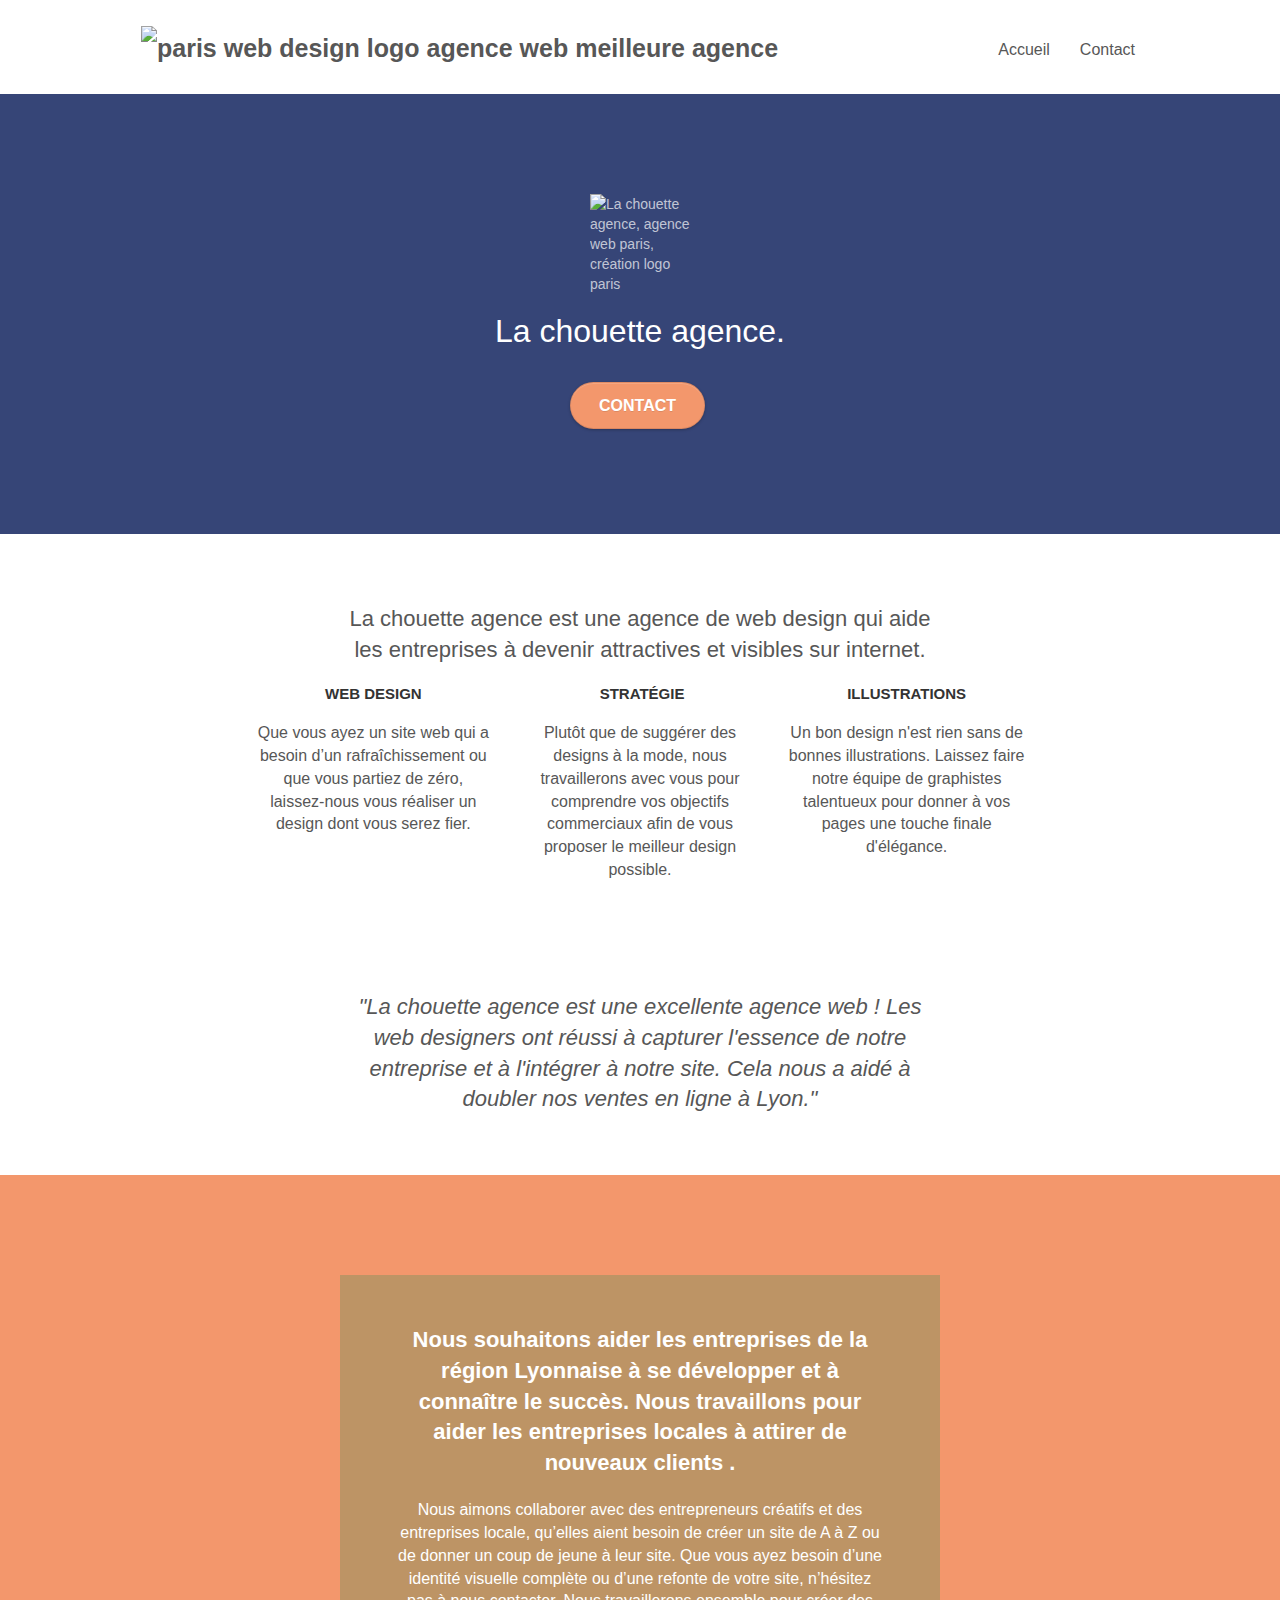
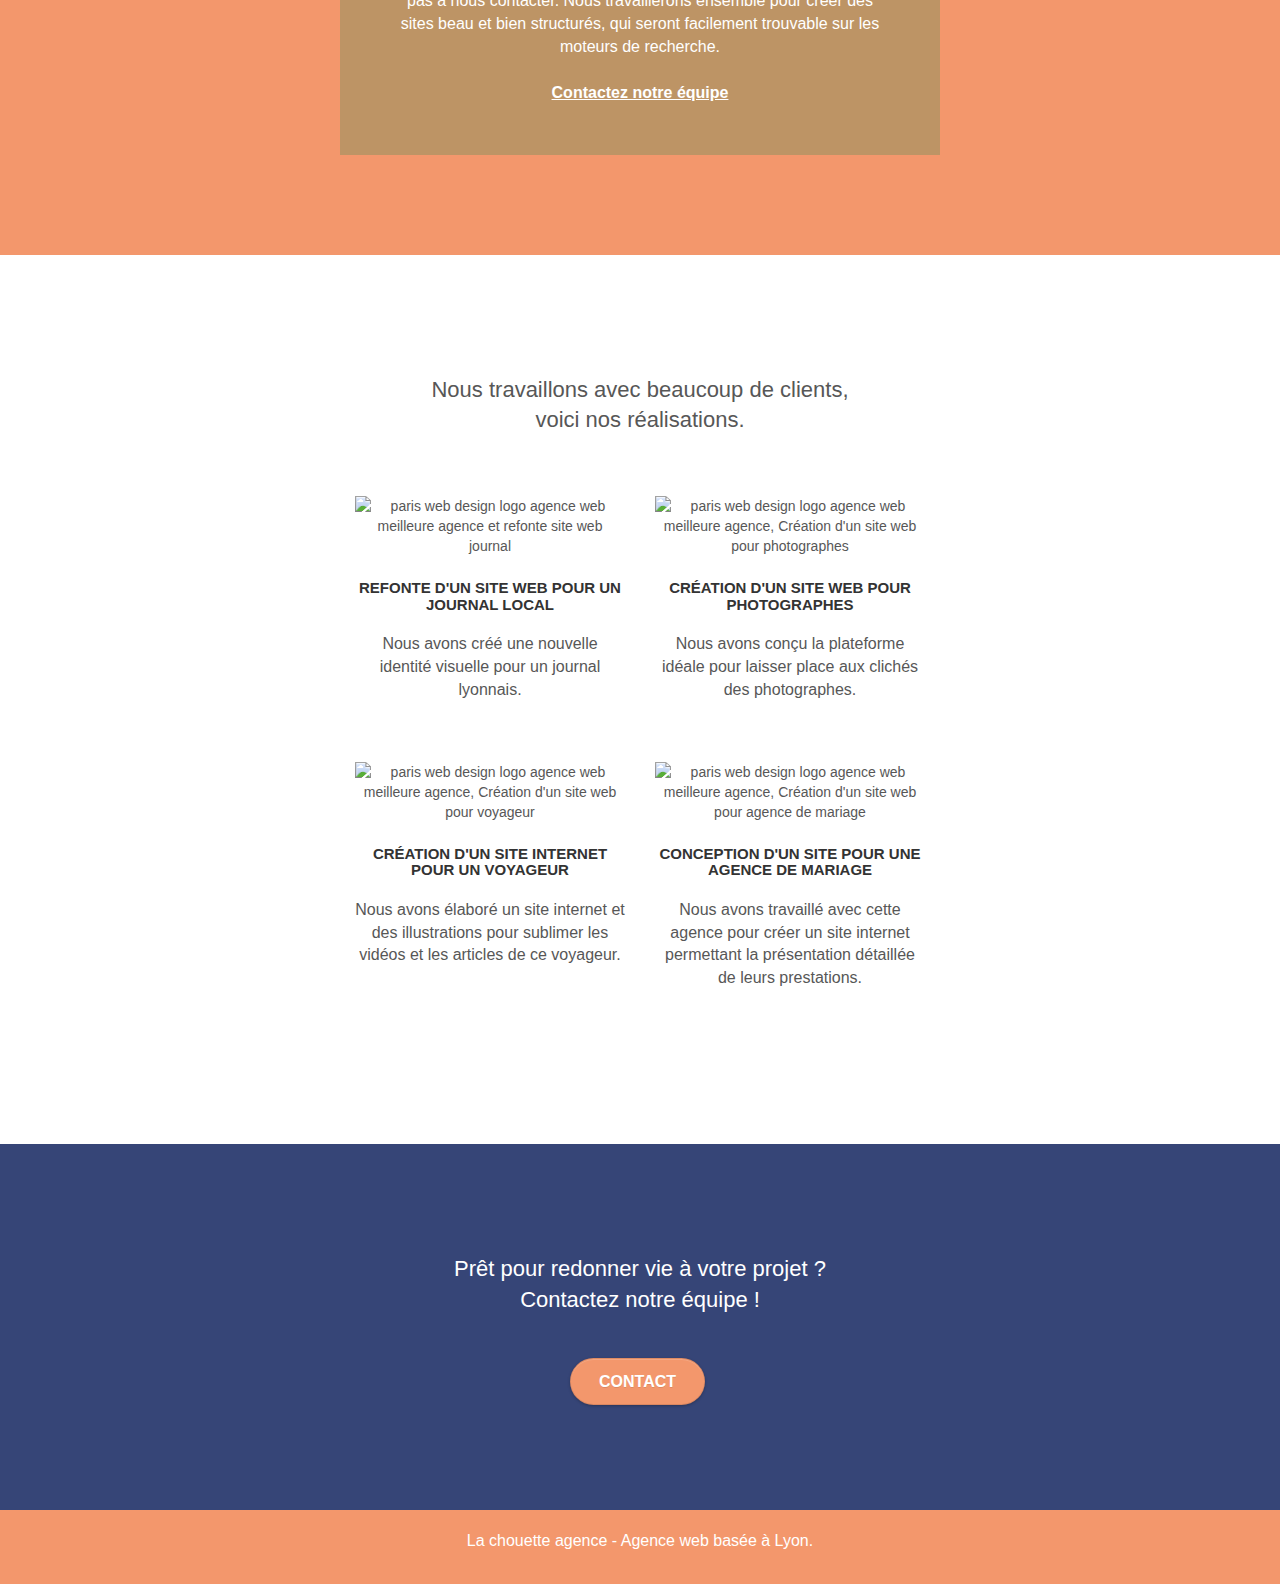
==== commit a161f864: "correction d'erreur de code dans le html" ====
--- a/index.html
+++ b/index.html
@@ -1,5 +1,5 @@
 <!doctype html>
-<html lang="Default">
+<html lang="fr">
 
 <head>
 	<meta charset="utf-8">
@@ -72,13 +72,14 @@
 							<li>
 							</li>
 							<li>
-								<a href="Contact.html">Contact</a>
+								<a href="contact.html">Contact</a>
 							</li>
 						</ul>
 					</div>
 				</nav>
 			</div>
 		</div>
+	</div>
 		<!-- bloc-0 END -->
 
 		<!-- bloc-1-presentation -->
@@ -107,7 +108,7 @@
 			<div class="container bloc-md">
 				<div class="row">
 					<div class="col-sm-12 text-center">
-						<img alt="agence web, agence web paris, web design paris, stratégie web" src="img/title.png" />
+						<h2 class="title-center">La chouette agence est une agence de web design qui aide les entreprises à devenir attractives et visibles sur internet.</h2>
 					</div>
 				</div>
 				<div class="row voffset-lg med-width-whitespace">
@@ -148,10 +149,9 @@
 						</p>
 					</div>
 				</div>
-				<div class="row voffset-lg voffset">
-					<div class="col-xs-12 col-md-8 col-md-offset-2 text-center">
-						<img alt="agence web, agence web paris, web design paris, stratégie web" src="img/citation.png" />
-
+				<div class="row voffset-lg voffset text-center">
+					<div class="col-xs-12 text-center citation-center">
+						<h2><em>"La chouette agence est une excellente agence web ! Les web designers ont réussi à capturer l'essence de notre entreprise et à l'intégrer à notre site. Cela nous a aidé à doubler nos ventes en ligne à Lyon."</em></h2>
 					</div>
 				</div>
 			</div>
@@ -164,7 +164,7 @@
 			<div class="container bloc-lg">
 				<div class="row tight-width-whitespace black-background">
 					<div class="col-sm-12">
-						<h2 class="mg-md text-center tc-white">
+						<h2 class="mg-md text-center tc-white bold-title">
 							Nous souhaitons aider les entreprises de la région Lyonnaise à se développer et à connaître le succès.
 							Nous travaillons pour aider les entreprises locales à attirer de nouveaux clients .<br>
 						</h2>
@@ -186,7 +186,7 @@
 			<div class="container bloc-lg">
 				<div class="row">
 					<div class="col-sm-12 text-center">
-						<img alt="agence web, agence web paris, web design paris, stratégie web" src="img/title2.png" />
+						<h2 class="title-center">Nous travaillons avec beaucoup de clients, <br> voici nos réalisations.</h2>
 					</div>
 				</div>
 				<div class="row tight-width-whitespace portfolio-row">
--- a/style.css
+++ b/style.css
@@ -757,6 +757,10 @@
     padding: 40px 40px 40px 40px;
 }
 
+.bold-title{
+    font-weight: 700
+}
+
 .bold-link {
     font-weight: 900;
     text-decoration: underline!important;
@@ -775,6 +779,7 @@
 }
 
 .tc-white {
+    position: relative;
     color: #FFF!important;
 }
 
@@ -886,6 +891,23 @@
         padding: 0 20px;
         padding-left: constant(safe-area-inset-left);
         padding-right: constant(safe-area-inset-right);
+    }
+}
+
+.citation-center{
+    display: flex;
+    align-items: center;
+    justify-content: center;
+    text-align: center;
+}
+
+@media (min-width: 767px) {
+    .title-center{
+        width: 60%;
+    }
+
+    .citation-center > h2{
+        width: 60%;
     }
 }
 
@@ -1011,7 +1033,7 @@
         margin-top: 30px;
     }
     form {
-        padding: 5px;
+        padding: 15px;
     }
     .close-lightbox {
         display: inline-block;
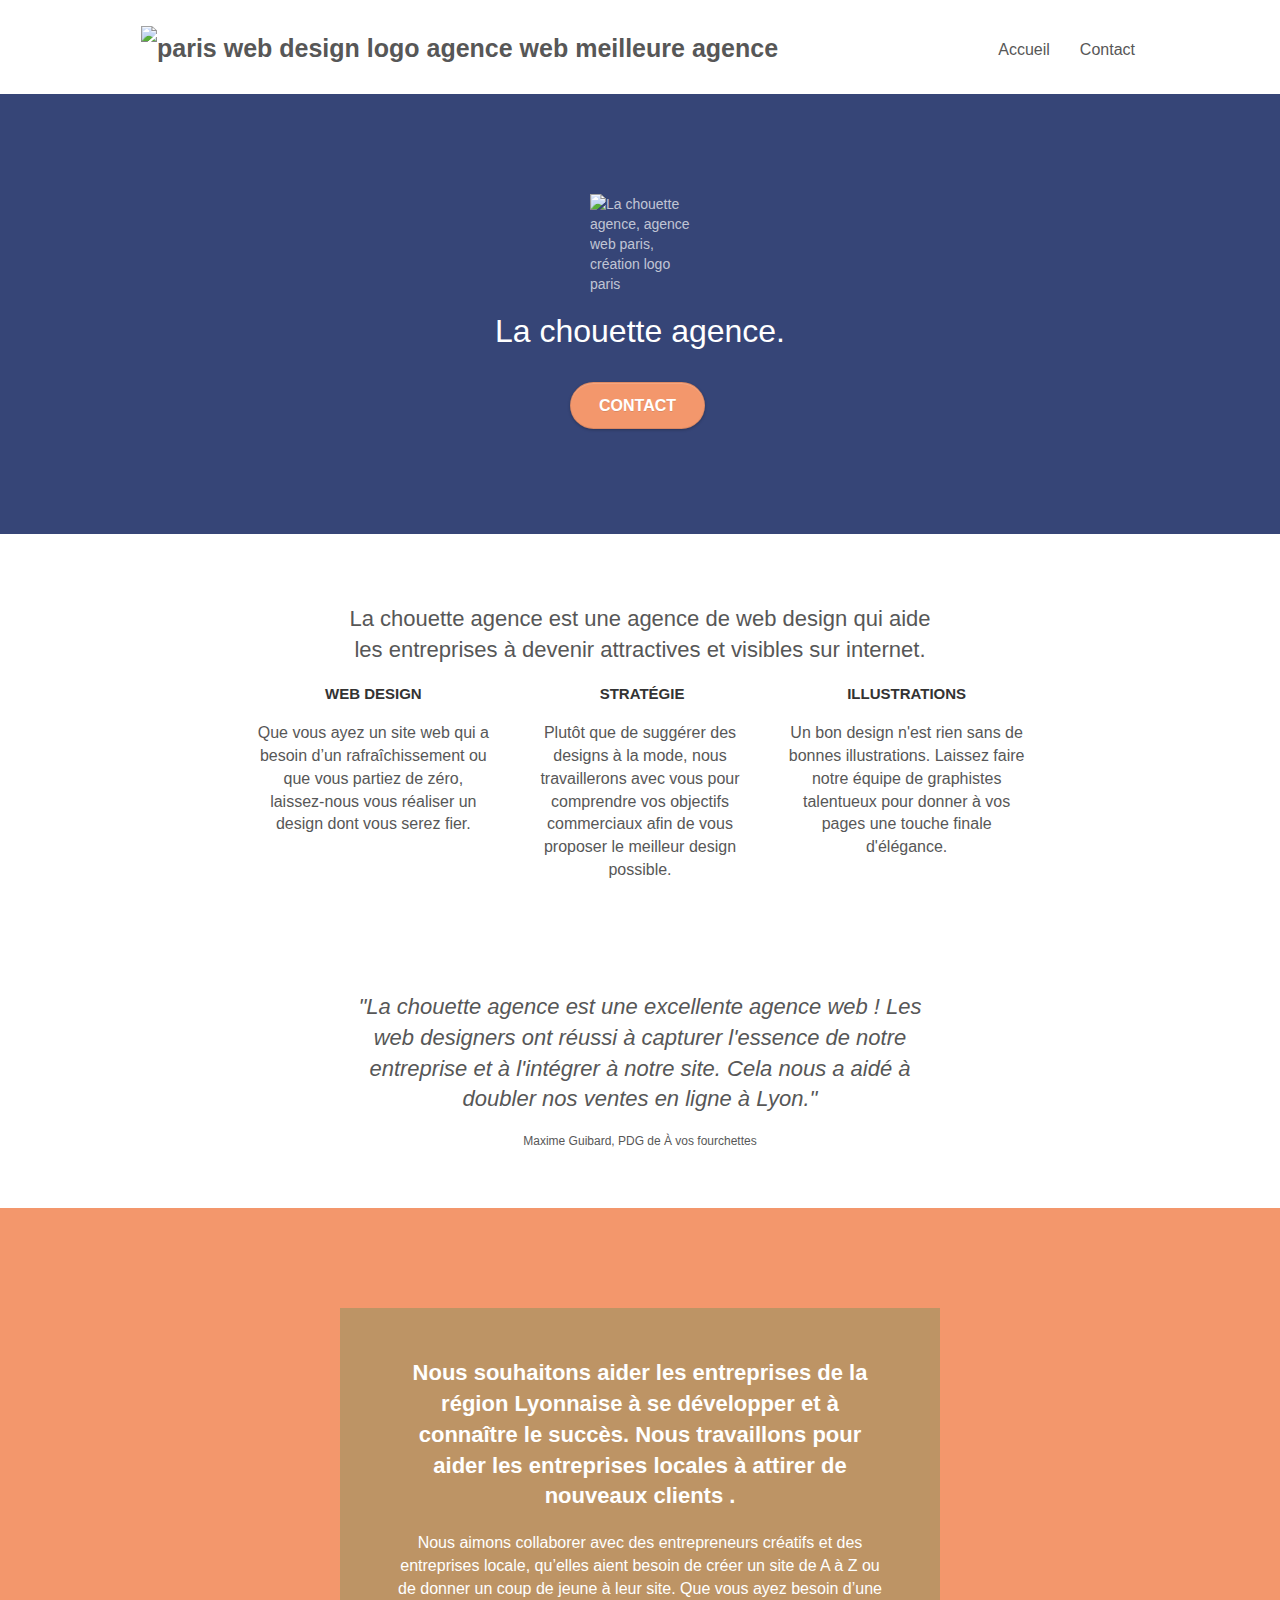
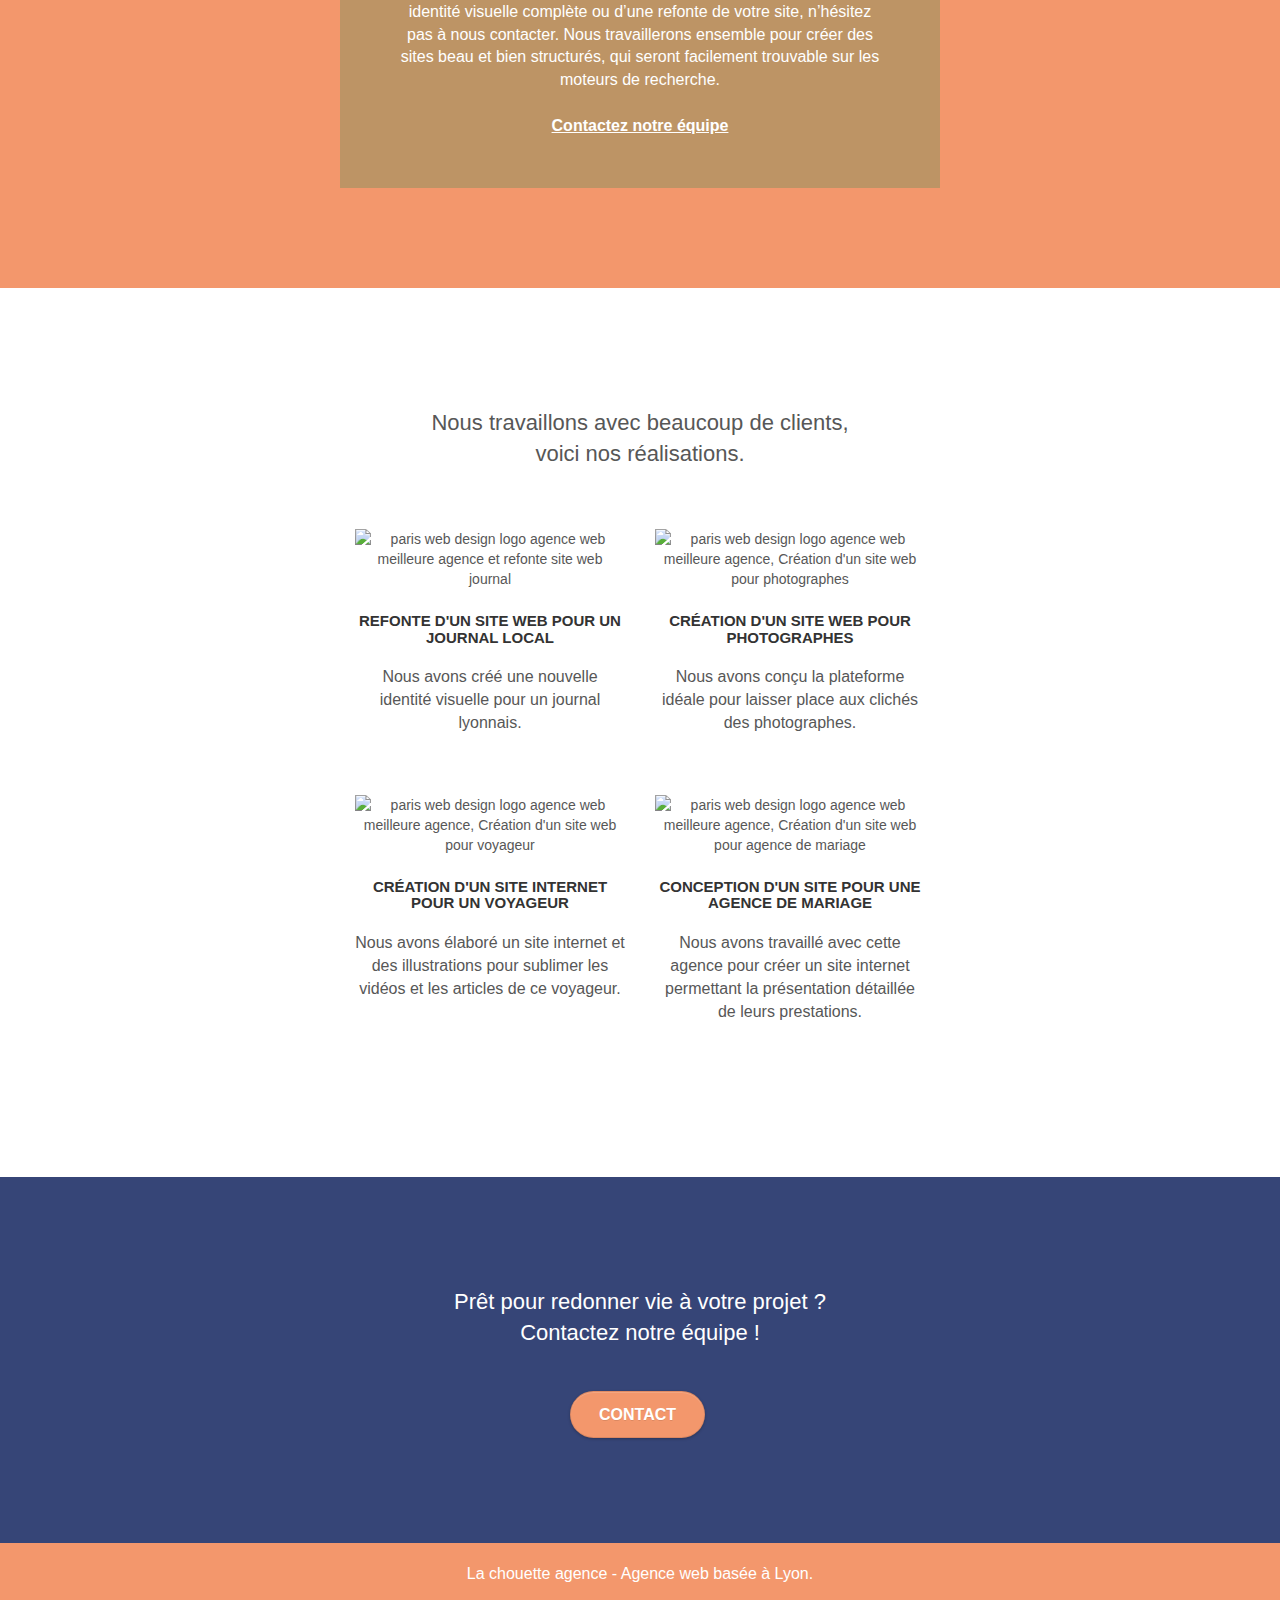
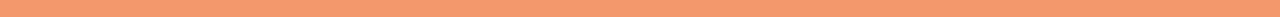
==== commit fd0a0d23: "Placeholder mis sur le form" ====
--- a/index.html
+++ b/index.html
@@ -94,7 +94,7 @@
 							La chouette agence.
 						</h1>
 						<div class="text-center">
-							<a href="Contact.html" class="btn btn-lg btn-clean btn-rd cta-hero btn-atomic-tangerine"
+							<a href="contact.html" class="btn btn-lg btn-clean btn-rd cta-hero btn-atomic-tangerine"
 								id="cta-hero">Contact</a>
 						</div>
 					</div>
@@ -152,6 +152,7 @@
 				<div class="row voffset-lg voffset text-center">
 					<div class="col-xs-12 text-center citation-center">
 						<h2><em>"La chouette agence est une excellente agence web ! Les web designers ont réussi à capturer l'essence de notre entreprise et à l'intégrer à notre site. Cela nous a aidé à doubler nos ventes en ligne à Lyon."</em></h2>
+						<h6>Maxime Guibard, PDG de À vos fourchettes</h6>
 					</div>
 				</div>
 			</div>
@@ -173,7 +174,7 @@
 							créer un site de A à Z ou de donner un coup de jeune à leur site. Que vous ayez besoin d’une identité
 							visuelle complète ou d’une refonte de votre site, n’hésitez pas à nous contacter. Nous travaillerons
 							ensemble pour créer des sites beau et bien structurés, qui seront facilement trouvable sur les moteurs de
-							recherche. <br><br><a class="ltc-white bold-link" href="Contact.html">Contactez notre équipe</a><br>
+							recherche. <br><br><a class="ltc-white bold-link" href="contact.html">Contactez notre équipe</a><br>
 						</p>
 					</div>
 				</div>
@@ -255,7 +256,7 @@
 						Prêt pour redonner vie à votre projet ?<br>Contactez notre équipe !
 					</h2>
 					<div class="col-sm-12 text-center">
-						<a href="Contact.html" class="btn btn-atomic-tangerine btn-clean btn-rd btn-lg cta-hero">Contact</a>
+						<a href="contact.html" class="btn btn-atomic-tangerine btn-clean btn-rd btn-lg cta-hero">Contact</a>
 					</div>
 				</div>
 			</div>
--- a/style.css
+++ b/style.css
@@ -853,13 +853,13 @@
     }
 }
 
-@media only screen and (min-device-width: 768px) and (max-device-width: 1024px) and (orientation: landscape) {
+@media only screen and (min-width: 768px) and (max-width: 1024px) and (orientation: landscape) {
     .b-parallax {
         background-attachment: scroll;
     }
 }
 
-@media only screen and (min-device-width: 1024px) and (max-device-width: 1366px) and (-webkit-min-device-pixel-ratio: 1.5) {
+@media only screen and (min-width: 1024px) and (max-width: 1366px) and (-webkit-min-device-pixel-ratio: 1.5) {
     .b-parallax {
         background-attachment: scroll;
     }
@@ -877,10 +877,6 @@
         overflow-x: hidden;
         position: relative;
     }
-    .bloc {
-        padding-left: constant(safe-area-inset-left);
-        padding-right: constant(safe-area-inset-right);
-    }
     .bloc-group,
     .bloc-group .bloc {
         display: block;
@@ -889,13 +885,12 @@
     .bloc-fill-screen .fill-bloc-top-edge,
     .bloc-fill-screen .fill-bloc-bottom-edge {
         padding: 0 20px;
-        padding-left: constant(safe-area-inset-left);
-        padding-right: constant(safe-area-inset-right);
     }
 }
 
 .citation-center{
     display: flex;
+    flex-direction: column;
     align-items: center;
     justify-content: center;
     text-align: center;
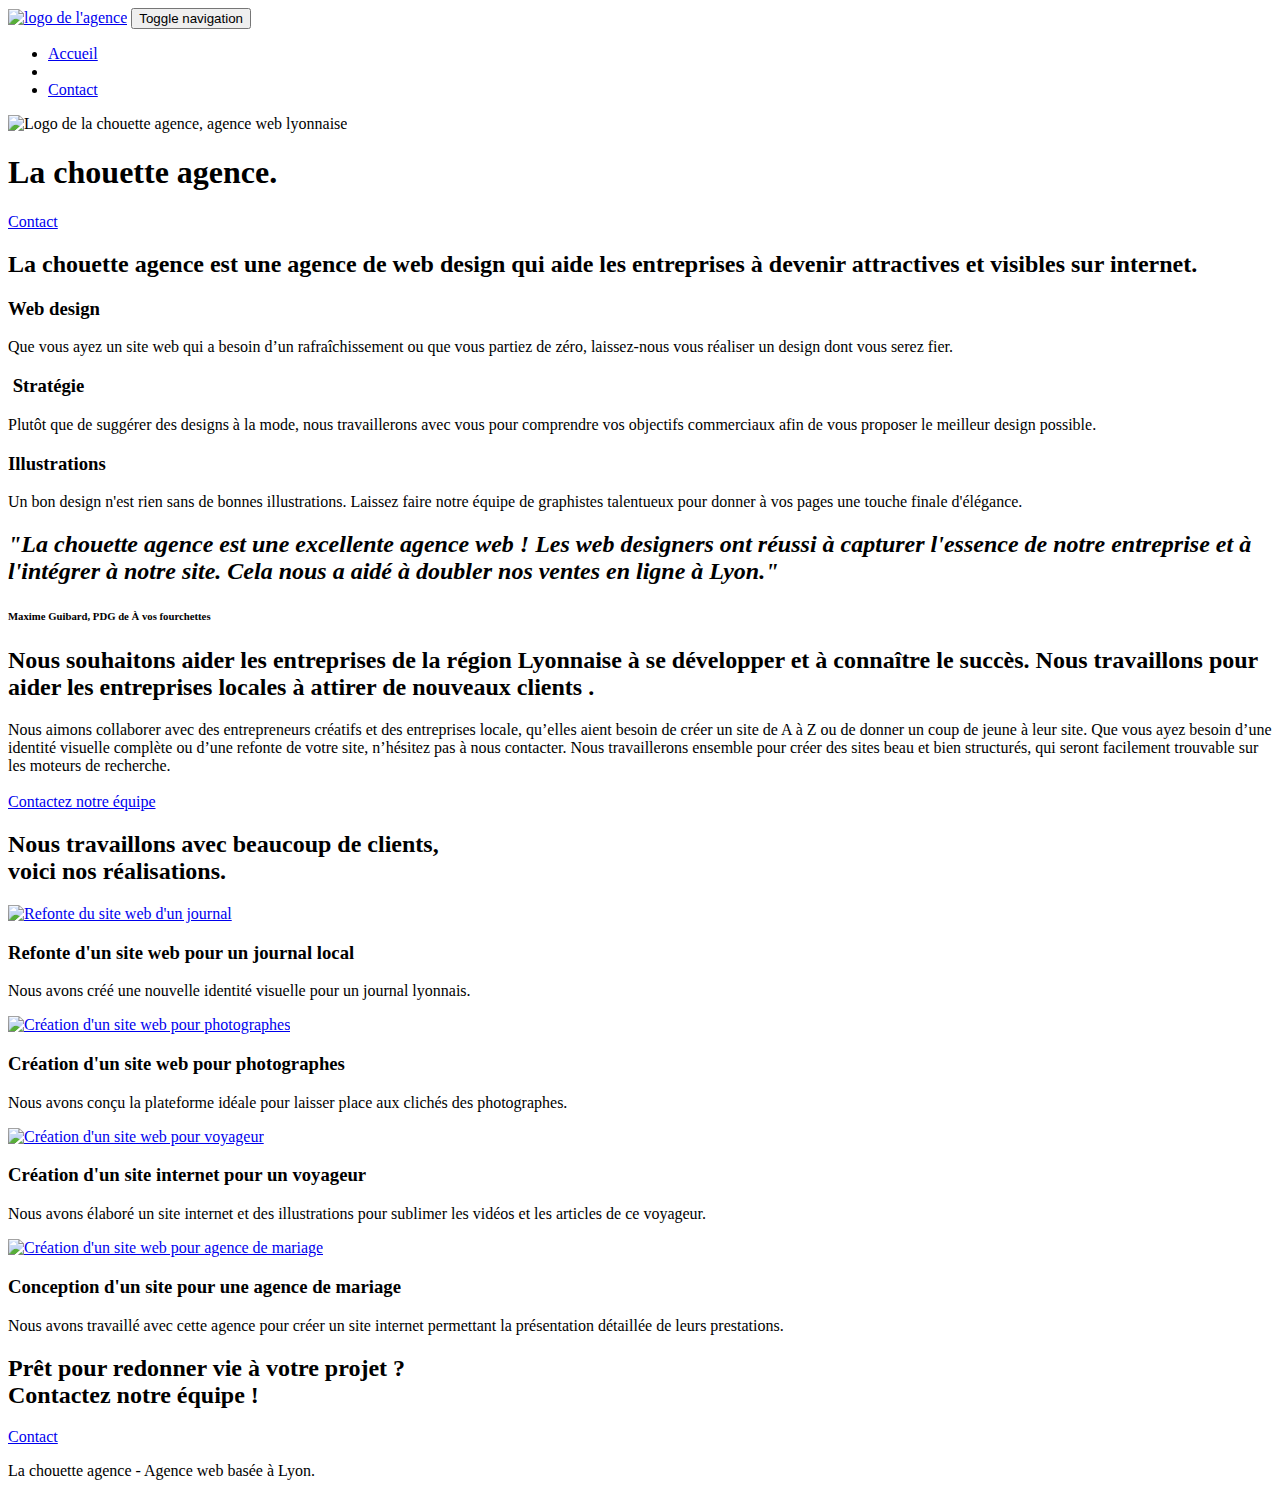
==== commit 1c6d36da: "modification des alts des img" ====
--- a/index.html
+++ b/index.html
@@ -28,16 +28,16 @@
 		content="La chouette agence est une entreprise de web design situé sur Lyon, notre objectif et d'aider les entreprises à devenir attractive et visible sur internet">
 	<meta property="twitter:image" content="./img/META.png">
 
-	<link rel="stylesheet" type="text/css" href="./css/bootstrap.css">
-	<link rel="stylesheet" type="text/css" href="style.css">
-	<link rel="stylesheet" type="text/css" href="./css/font-awesome.css">
-	<link rel="stylesheet" type="text/css" href="./css/et-line.css">
-
-	<script src="./js/jquery-2.1.0.js"></script>
-	<script src="./js/bootstrap.js"></script>
-	<script src="./js/blocs.js"></script>
-	<script src="./js/jquery.touchSwipe.js" defer></script>
-	<script src="./js/gmaps.js"></script>
+	<link rel="stylesheet" type="text/css" href="./css/bootstrap-min.css">
+	<link rel="stylesheet" type="text/css" href="style-min.css">
+	<link rel="stylesheet" type="text/css" href="./css/font-awesome-min.css">
+	<link rel="stylesheet" type="text/css" href="./css/et-line-min.css">
+
+	<script src="./js/jquery-2.1.0-min.js"></script>
+	<script src="./js/bootstrap-min.js"></script>
+	<script src="./js/blocs-min.js"></script>
+	<script src="./js/jquery.touchSwipe-min.js" defer></script>
+	<script src="./js/gmaps-min.js"></script>
 
 
 	<!-- Analytics -->
@@ -53,19 +53,18 @@
 		<!-- bloc-0 -->
 		<div class="bloc bgc-white l-bloc " id="bloc-0">
 			<div class="container bloc-sm">
-
 				<nav class="navbar row">
 					<div class="navbar-header">
 						<a class="navbar-brand" href="index.html"><img src="img/la-chouette-agence.png"
-								alt="paris web design logo agence web meilleure agence" height="40" /></a>
+								alt="logo de l'agence" height="40" /></a>
 						<button id="nav-toggle" type="button" class="ui-navbar-toggle navbar-toggle" data-toggle="collapse"
-							data-target=".navbar-1">
+							data-target=".navbar-1" role="menu">
 							<span class="sr-only">Toggle navigation</span><span class="icon-bar"></span><span
 								class="icon-bar"></span><span class="icon-bar"></span>
 						</button>
 					</div>
 					<div class="collapse navbar-collapse navbar-1 special-dropdown-nav">
-						<ul class="site-navigation nav navbar-nav">
+						<ul class="site-navigation nav navbar-nav" role="navigation">
 							<li>
 								<a href="index.html">Accueil</a>
 							</li>
@@ -89,7 +88,7 @@
 				<div class="row tight-width-whitespace">
 					<div class="col-sm-12">
 						<img src="img/logo.png" class="center-block image-resize-mode" width="100"
-							alt="La chouette agence, agence web paris, création logo paris" />
+							alt="Logo de la chouette agence, agence web lyonnaise" />
 						<h1 class="text-center hero-bloc-text tc-white ">
 							La chouette agence.
 						</h1>
@@ -119,7 +118,7 @@
 						<h3 class="mg-md text-center">
 							Web design
 						</h3>
-						<p class="text-center ">
+						<p class="text-center -min">
 							Que vous ayez un site web qui a besoin d&rsquo;un rafraîchissement ou que vous partiez de zéro,
 							laissez-nous vous réaliser un design dont vous serez fier.
 						</p>
@@ -194,7 +193,7 @@
 					<div class="col-sm-6">
 						<a href="#" data-lightbox="img/1.jpg" data-gallery-id="gallery-1"
 							data-caption="Refonte d'un site web pour un journal local" data-frame="snapshot-lb"><img src="img/1.jpg"
-								alt="paris web design logo agence web meilleure agence et refonte site web journal"
+								alt="Refonte du site web d'un journal"
 								class="img-responsive portfolio-thumb" /></a>
 						<h3 class="mg-md text-center">
 							Refonte d'un site web pour un journal local
@@ -207,7 +206,7 @@
 						<a href="#" data-lightbox="img/2.jpg" data-gallery-id="gallery-1"
 							data-caption="Création d'un site web pour photographes" data-frame="snapshot-lb"><img src="img/2.jpg"
 								class="img-responsive portfolio-thumb"
-								alt="paris web design logo agence web meilleure agence, Création d'un site web pour photographes" /></a>
+								alt="Création d'un site web pour photographes" /></a>
 						<h3 class="mg-md text-center">
 							Création d'un site web pour photographes
 						</h3>
@@ -219,9 +218,9 @@
 				<div class="row tight-width-whitespace portfolio-row">
 					<div class="col-sm-6">
 						<a href="#" data-lightbox="img/3.bmp" data-gallery-id="gallery-1"
-							data-caption="Création d'un site internet pour un voyageur" data-frame="snapshot-lb"><img src="img/3.bmp"
+							data-caption="Réalisation d'un site internet pour un voyageur" data-frame="snapshot-lb"><img src="img/3.bmp"
 								class="img-responsive portfolio-thumb"
-								alt="paris web design logo agence web meilleure agence, Création d'un site web pour voyageur" /></a>
+								alt="Création d'un site web pour voyageur" /></a>
 						<h3 class="mg-md text-center">
 							Création d'un site internet pour un voyageur
 						</h3>
@@ -234,7 +233,7 @@
 						<a href="#" data-lightbox="img/4.bmp" data-gallery-id="gallery-1"
 							data-caption="Conception d'un site pour une agence de mariage" data-frame="snapshot-lb"><img
 								src="img/4.bmp" class="img-responsive portfolio-thumb"
-								alt="paris web design logo agence web meilleure agence, Création d'un site web pour agence de mariage" /></a>
+								alt="Création d'un site web pour agence de mariage" /></a>
 						<h3 class="mg-md text-center">
 							Conception d'un site pour une agence de mariage
 						</h3>
@@ -264,7 +263,7 @@
 		<!-- bloc-5-cta END -->
 
 		<!-- Footer - bloc-8 -->
-		<div class="bloc bgc-atomic-tangerine d-bloc" id="bloc-8">
+		<footer class="bloc bgc-atomic-tangerine d-bloc" id="bloc-8">
 			<div class="container bloc-sm">
 				<div class="row">
 					<div class="col-sm-12">
@@ -298,7 +297,7 @@
 		</div>
 		<!-- Footer - bloc-8 END -->
 
-	</div>
+	</foot>
 	<!-- Principal conteneur END -->
 
 
